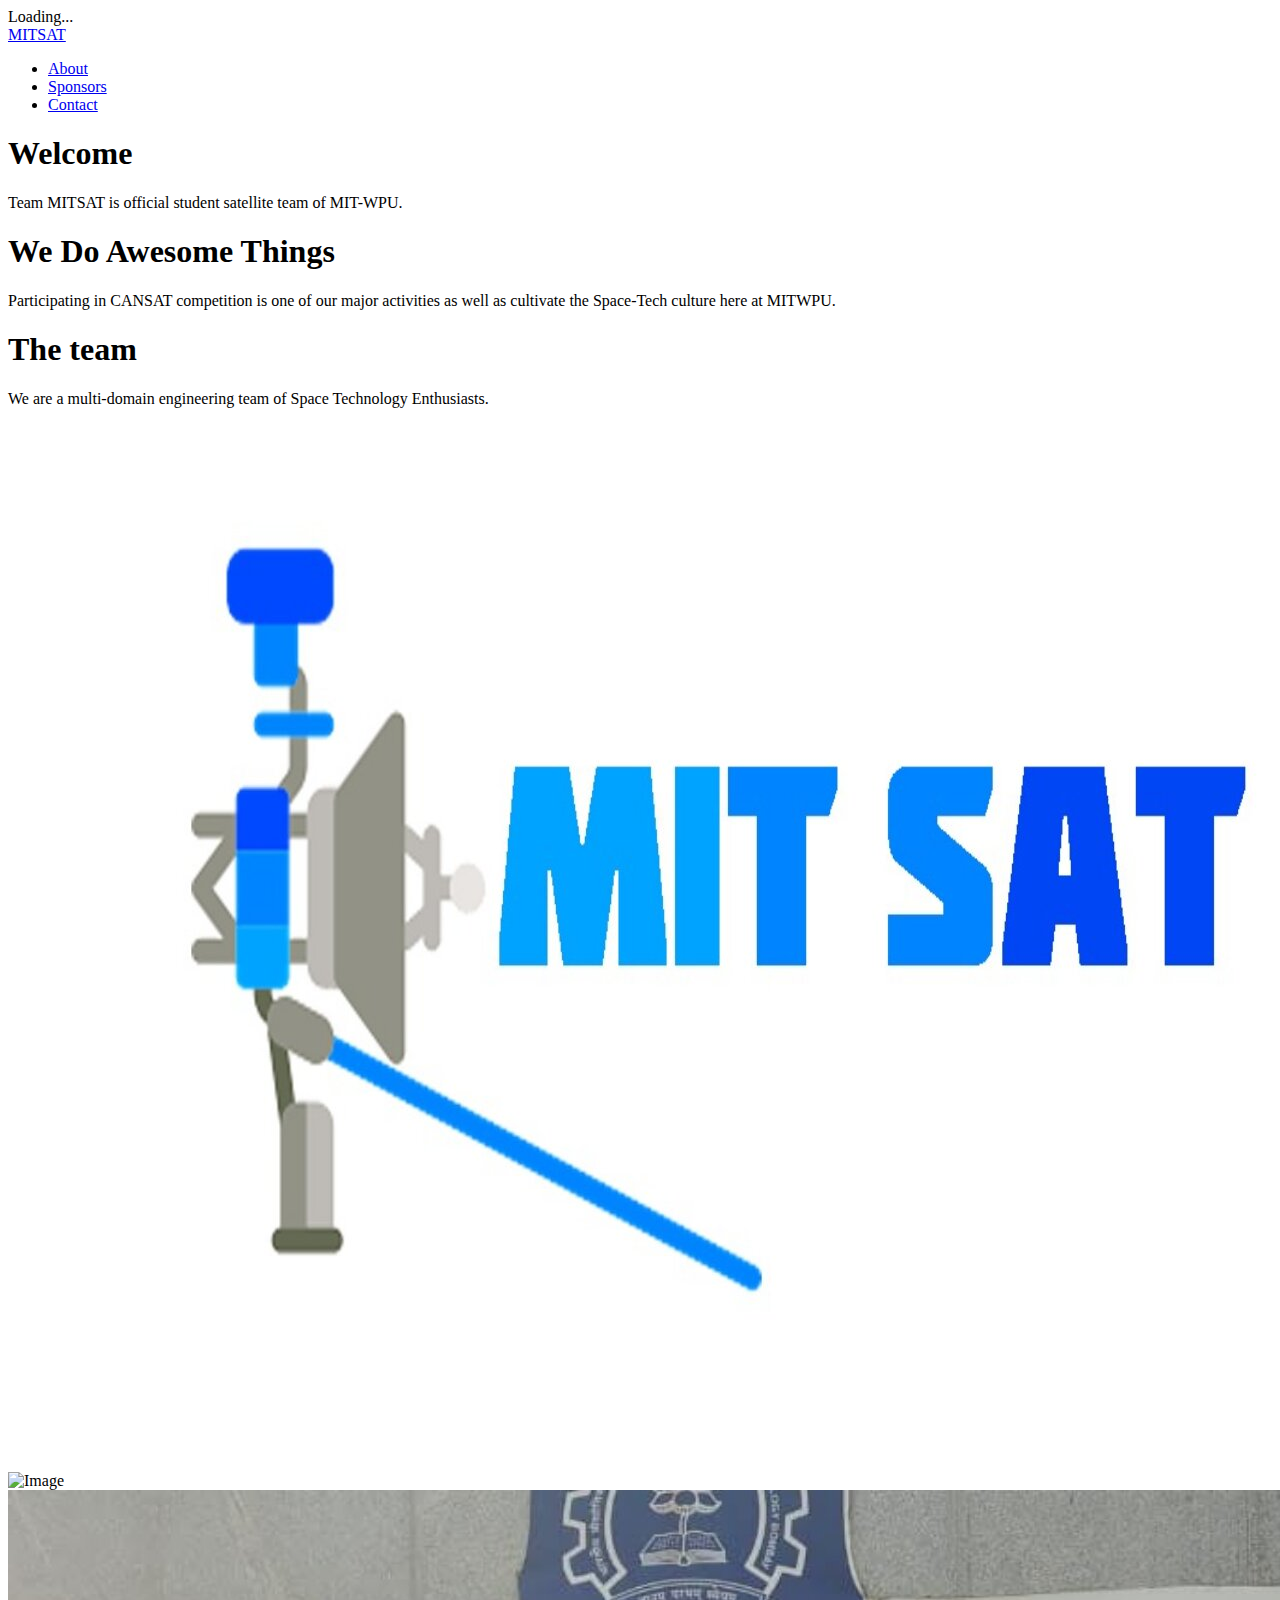
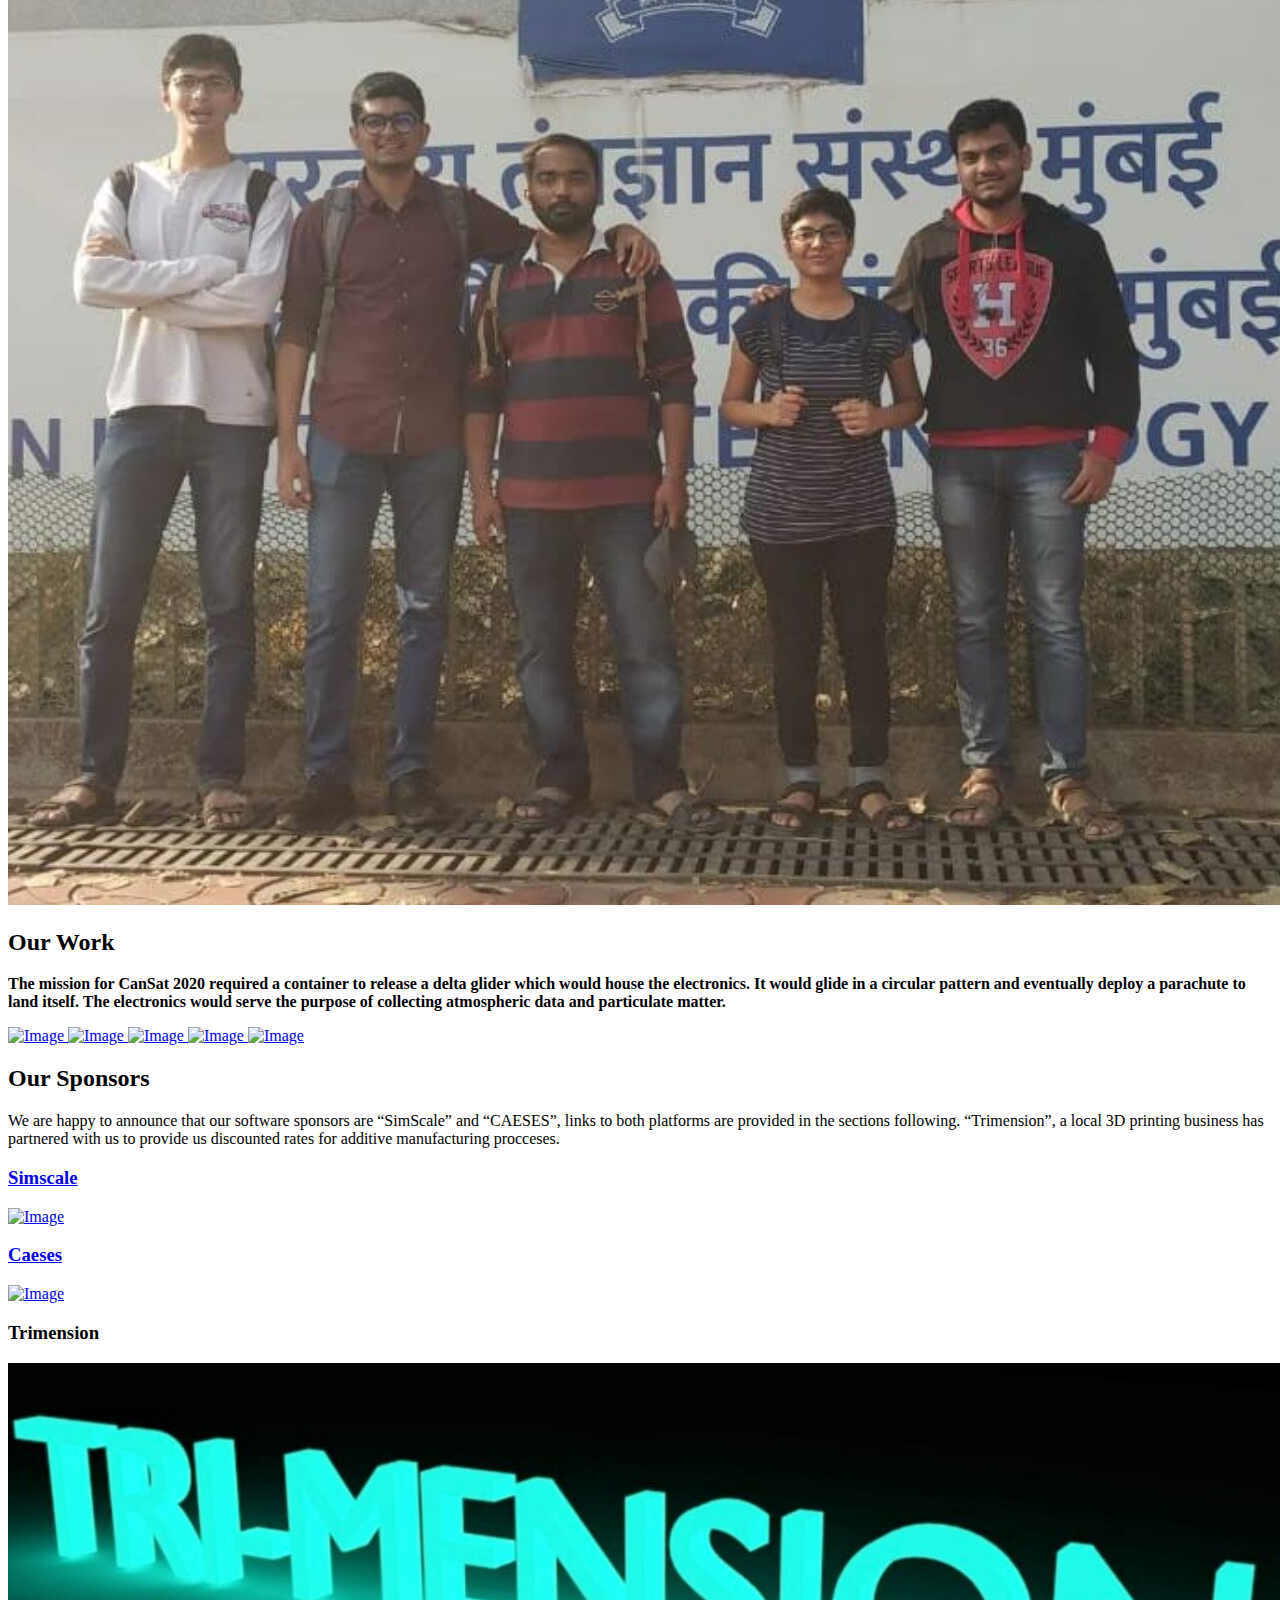
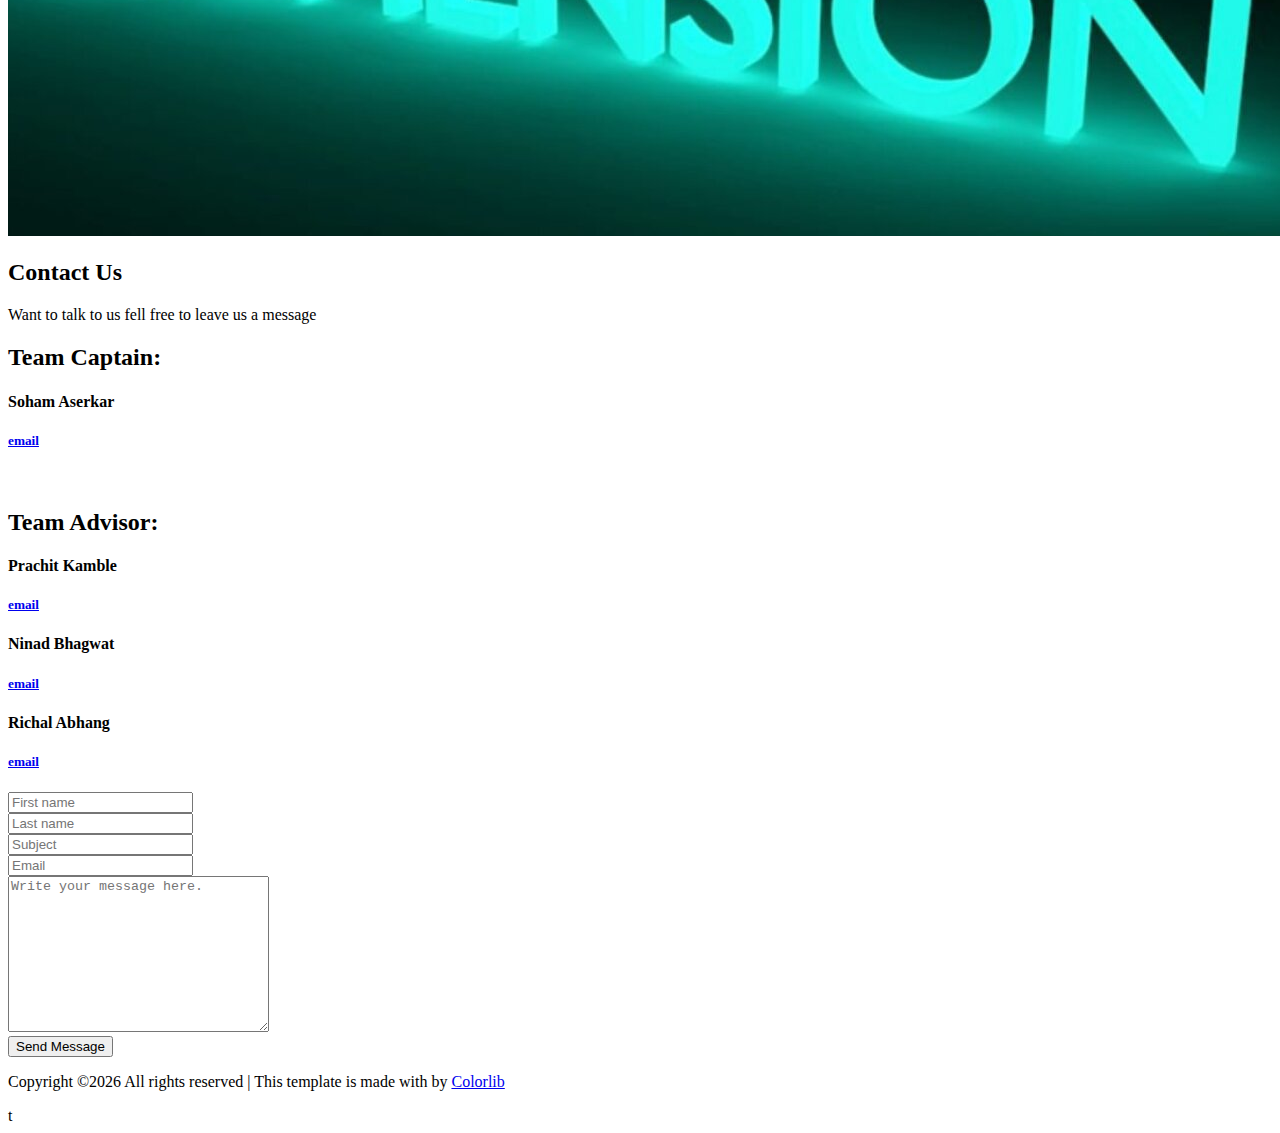
==== index.html @ 41bc2921 "added the css/text and sponsor links" ====
<!DOCTYPE html>
<html lang="en">
  <head>
    <title>MITSAT</title>
    <link rel='icon' href='images/favicon.ico' type='image/x-icon'/ >
    <meta charset="utf-8">
    <meta name="viewport" content="width=device-width, initial-scale=1, shrink-to-fit=no">
    
    <link href="https://fonts.googleapis.com/css?family=Oswald:400,700|Muli:300,400,700,900" rel="stylesheet" type="text/css">

    <link rel="stylesheet" href="fonts/icomoon/style.css" type="text/css">

    <link rel="stylesheet" href="css/bootstrap.min.css" type="text/css">
    <link rel="stylesheet" href="css/jquery-ui.css" type="text/css">
    <link rel="stylesheet" href="css/owl.carousel.min.css" type="text/css">
    <link rel="stylesheet" href="css/owl.theme.default.min.css" type="text/css">
    <link rel="stylesheet" href="css/owl.theme.default.min.css" type="text/css">

    <link rel="stylesheet" href="css/jquery.fancybox.min.css" type="text/css">

    <link rel="stylesheet" href="css/bootstrap-datepicker.css" type="text/css">

    <link rel="stylesheet" href="fonts/flaticon/font/flaticon.css" type="text/css">

    <link rel="stylesheet" href="css/aos.css" type="text/css">

    <link rel="stylesheet" href="css/style.css" type="text/css">
    
  </head>
  <body data-spy="scroll" data-target=".site-navbar-target" data-offset="300">
  

  <div id="overlayer"></div>
  <div class="loader">
    <div class="spinner-border text-primary" role="status">
      <span class="sr-only">Loading...</span>
    </div>
  </div>


  <div class="site-wrap">

    <div class="site-mobile-menu site-navbar-target">
      <div class="site-mobile-menu-header">
        <div class="site-mobile-menu-close mt-3">
          <span class="icon-close2 js-menu-toggle"></span>
        </div>
      </div>
      <div class="site-mobile-menu-body"></div>
    </div>
   
    
    <header class="site-navbar py-4 js-sticky-header site-navbar-target" role="banner">
      
      <div class="container-fluid">
        <div class="d-flex align-items-center">
          <div class="site-logo"><a href="index.html" class="text-uppercase">MITSAT</a></div>
          <div>
            <nav class="site-navigation position-relative text-right" role="navigation">
              <ul class="site-menu main-menu js-clone-nav mr-auto d-none d-xl-block">
                <li><a href="#about-section" class="nav-link">About</a></li>
                <li><a href="#sponsor-section" class="nav-link">Sponsors</a></li>
                <li><a href="#contact-section" class="nav-link">Contact</a></li>
              </ul>
            </nav>
          </div>
        </div>
      </div>
      
    </header>

    <div class="intro-section custom-owl-carousel" id="about-section">
      <div class="container">
        <div class="row align-items-center" >
        
          <div class="col-lg-5 mr-auto" data-aos="fade-up">

            <div class="owl-carousel slide-one-item-alt-text">
              
              <div class="slide-text">
                <h1>Welcome</h1>
                <p class="mb-5">Team MITSAT is official student satellite team of MIT-WPU. </p>
              </div>
              
              <div class="slide-text">
                <h1>We Do Awesome Things</h1>
                <p class="mb-5">Participating in CANSAT competition is one of our major activities as well as cultivate the Space-Tech culture here at MITWPU. </p>
              </div>
              
              <div class="slide-text">
                <h1>The team</h1>
                <p class="mb-5">We are a multi-domain engineering team of Space Technology Enthusiasts. </p>
              </div>
              
            </div>

          </div>
          <div class="col-lg-6 ml-auto"  data-aos="fade-up" data-aos-delay="400">
                        
            <div class="owl-carousel slide-one-item-alt">
              <img src="images/logo.jpg" alt="Image" class="img-fluid">
              <img src="images/img_2.jpg" alt="Image" class="img-fluid">
              <img src="images/team.jpg" alt="Image" class="img-fluid">
              
            </div>

            <div class="owl-custom-direction">
              <a href="#" class="custom-prev"><span class="icon-keyboard_arrow_left"></span></a>
              <a href="#" class="custom-next"><span class="icon-keyboard_arrow_right"></span></a>
            </div>

          </div>
        </div>
      </div>
    </div>



    <div class="site-section section-2" id="work-section" data-aos="fade">
      <div class="container">
        <div class="row">
          <div class="col-lg-6 mb-5">
            <h2 class="section-title">Our Work</h2>
            <p style="font-weight: bold">The mission for CanSat 2020 required a container to release a delta glider which would house the electronics. It would glide in a circular pattern and eventually deploy a parachute to land itself. The electronics would serve the purpose of collecting atmospheric data and particulate matter.</p>
          </div>
        </div>

      </div>
        



      <div class="owl-carousel nonloop-block-13">

          <a class="work-thumb" href="images/img_1.jpeg" data-fancybox="gallery">
            <img src="images/img_1.jpeg" alt="Image" class="img-fluid">
          </a> 
          
          <a class="work-thumb" href="images/img_2.jpeg" data-fancybox="gallery">
            <img src="images/img_2.jpeg" alt="Image" class="img-fluid">
          </a>

          <a class="work-thumb" href="images/img_3.jpeg" data-fancybox="gallery">
            <img src="images/img_3.jpeg" alt="Image" class="img-fluid">
          </a>

          <a class="work-thumb" href="images/img_4.jpeg" data-fancybox="gallery">
            <img src="images/img_4.jpeg" alt="Image" class="img-fluid">
          </a>

          <a class="work-thumb" href="images/img_5.jpeg" data-fancybox="gallery">
            <img src="images/img_5.jpeg" alt="Image" class="img-fluid">
          </a>
      </div>
    

    </div>


    <div class="site-section section-2 bg-light" id="sponsor-section" data-aos="fade">
      <div class="container">
        <div class="row">
          <div class="col-lg-6 mb-5">
            <h2 class="section-title">Our Sponsors</h2>
            <p>We are happy to announce that our software sponsors are “SimScale” and “CAESES”, links to both platforms are provided in the sections following.
“Trimension”, a local 3D printing business has partnered with us to provide us discounted rates for additive manufacturing procceses.</p>
          </div>
        </div>
        <div class="row">
        
          
          <div class="col-md-6 col-lg-4 mb-4 mb-lg-0">
          <a href="https://www.simscale.com/">
            <div class="sponsor_card bg-white rounded" >
              <div>
                <h3>Simscale</h3>
                <img src="images/sponsor_2.jpeg" alt="Image" class="img-fluid">
              </div>
            </div>
          </a>
          </div>
          
          
          <div class="col-md-6 col-lg-4 mb-4 mb-lg-0">
             <a href="https://www.caeses.com/">
            <div class="sponsor_card bg-white rounded" >
              <div>
                <h3>Caeses</h3>
                <img src="images/sponsor_1.png" alt="Image" class="img-fluid">
              </div>

            </div>
            </a>
          </div>
          
          <div class="col-md-6 col-lg-4 mb-4 mb-lg-0">
            <div class="sponsor_card bg-white rounded" >
              <div>
                <h3>Trimension</h3>
                <img src="images/sponsor_3.jpg" alt="Image" class="img-fluid">
              </div>
            </div>
          </div>
          
        </div>
      </div>
    </div>


    <div class="site-section" id="contact-section"  data-aos="fade">
      <div class="container">
        <h2 class="section-title mb-3">Contact Us</h2>
        <p class="mb-5">Want to talk to us fell free to leave us a message</p>

        <div class="row">
          
          <div class="col-md-5 order-1 order-md-1 mb-5 mb-md-0">
          
          
           <div class="col">
           
            <div><h2>Team Captain:</h2></div>
            <div class="contact bg-white rounded">
                <h4>Soham Aserkar</h4>
                <h5><a href = "mailto: soham339@gmail.com">email</a></h5>
            </div>
            
            <br>
            <div><h2>Team Advisor:</h2></div>
            <div class="contact bg-white rounded">
                <h4>Prachit Kamble</h4>
                <h5><a href = "mailto: prachitkamble97@gmail.com">email</a></h5>
            </div>
            <div class="contact bg-white rounded">
                <h4>Ninad Bhagwat</h4>
                <h5><a href = "mailto: ninadgbhagwat@gmail.com">email</a></h5>
            </div>
            <div class="contact bg-white rounded">
                <h4>Richal Abhang</h4>
                <h5><a href = "mailto: richalabhang@gmail.com">email</a></h5>
            </div>
            
            
            
            </div>
          </div>
          <div class="col-md-6 mr-auto order-2 order-md-2">
            
            
          
            <form method="post">
              <div class="form-group row">
                <div class="col-md-6 mb-4">
                  <input type="text" class="form-control" placeholder="First name">
                </div>
                <div class="col-md-6">
                  <input type="text" class="form-control" placeholder="Last name">
                </div>
              </div>

              <div class="form-group row">
                <div class="col-md-12">
                  <input type="text" class="form-control" placeholder="Subject">
                </div>
              </div>

              <div class="form-group row">
                <div class="col-md-12">
                  <input type="email" class="form-control" placeholder="Email">
                </div>
              </div>
              <div class="form-group row">
                <div class="col-md-12">
                  <textarea class="form-control" id="" cols="30" rows="10" placeholder="Write your message here."></textarea>
                </div>
              </div>

              <div class="form-group row">
                <div class="col-md-6">
                  
                  <input type="submit" class="btn btn-primary py-3 px-5 btn-block" value="Send Message">
                </div>
              </div>

            </form>
          </div>
          
        </div>
      </div>
    </div>

  
     
    <footer class="footer-section bg-light">
     
        <div class="row pt-5 mt-5 text-center">
          <div class="col-md-12">
            <div class="border-top pt-5">
              <p>
            <!-- Link back to Colorlib can't be removed. Template is licensed under CC BY 3.0. -->
            Copyright &copy;<script>document.write(new Date().getFullYear());</script> All rights reserved | This template is made with <i class="icon-heart text-danger" aria-hidden="true"></i> by <a href="https://colorlib.com" target="_blank" >Colorlib</a>
            <!-- Link back to Colorlib can't be removed. Template is licensed under CC BY 3.0. -->
            </p>
            
            </div>
          </div>
          
        </div>
      </div>
    </footer>

  
    
  </div> <!-- .site-wrap -->

  <script src="js/jquery-3.3.1.min.js"></script>
  <script src="js/jquery-ui.js"></script>
  <script src="js/popper.min.js"></script>t
  <script src="js/bootstrap.min.js"></script>
  <script src="js/owl.carousel.min.js"></script>
  <script src="js/jquery.easing.1.3.js"></script>
  <script src="js/aos.js"></script>
  <script src="js/jquery.fancybox.min.js"></script>
  <script src="js/jquery.waypoints.min.js"></script>
  <script src="js/jquery.animateNumber.min.js"></script>
  <script src="js/jquery.sticky.js"></script>
  <script src="js/main.js"></script>
    
  
  </body>
</html>
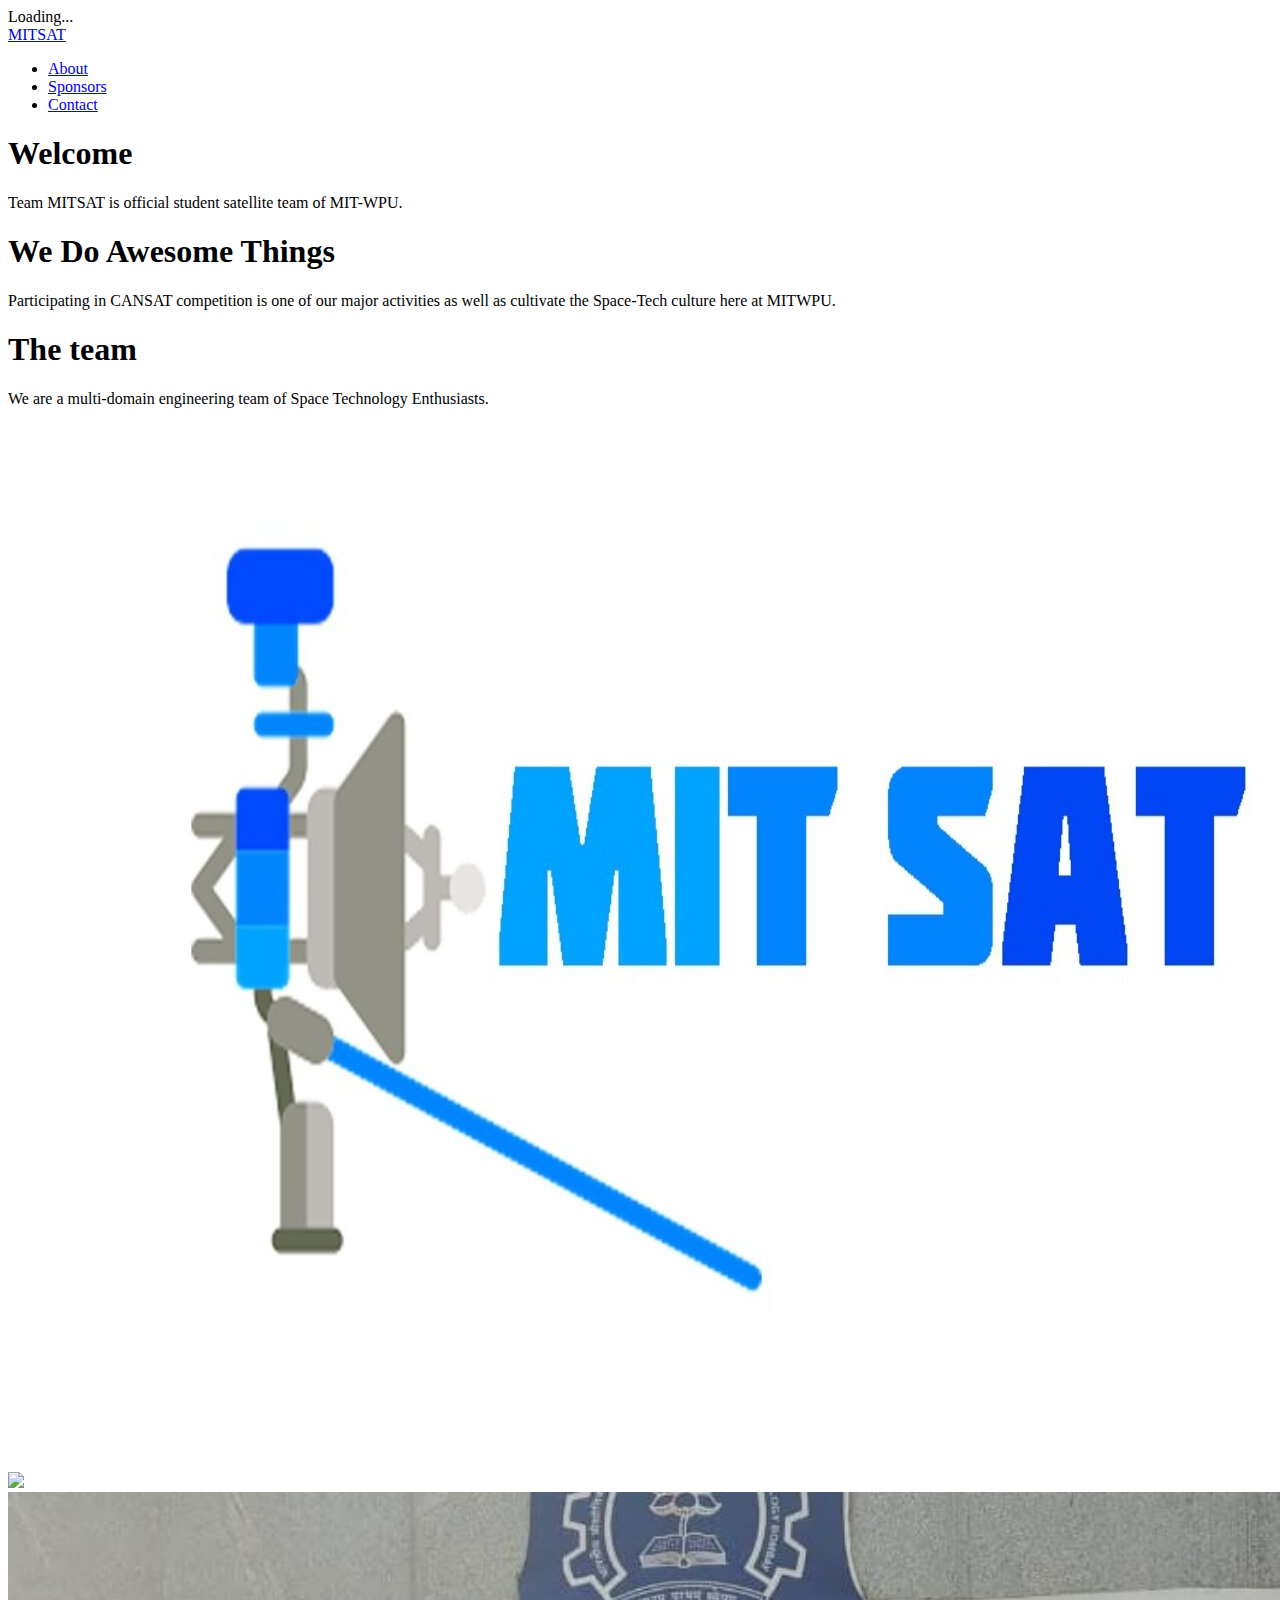
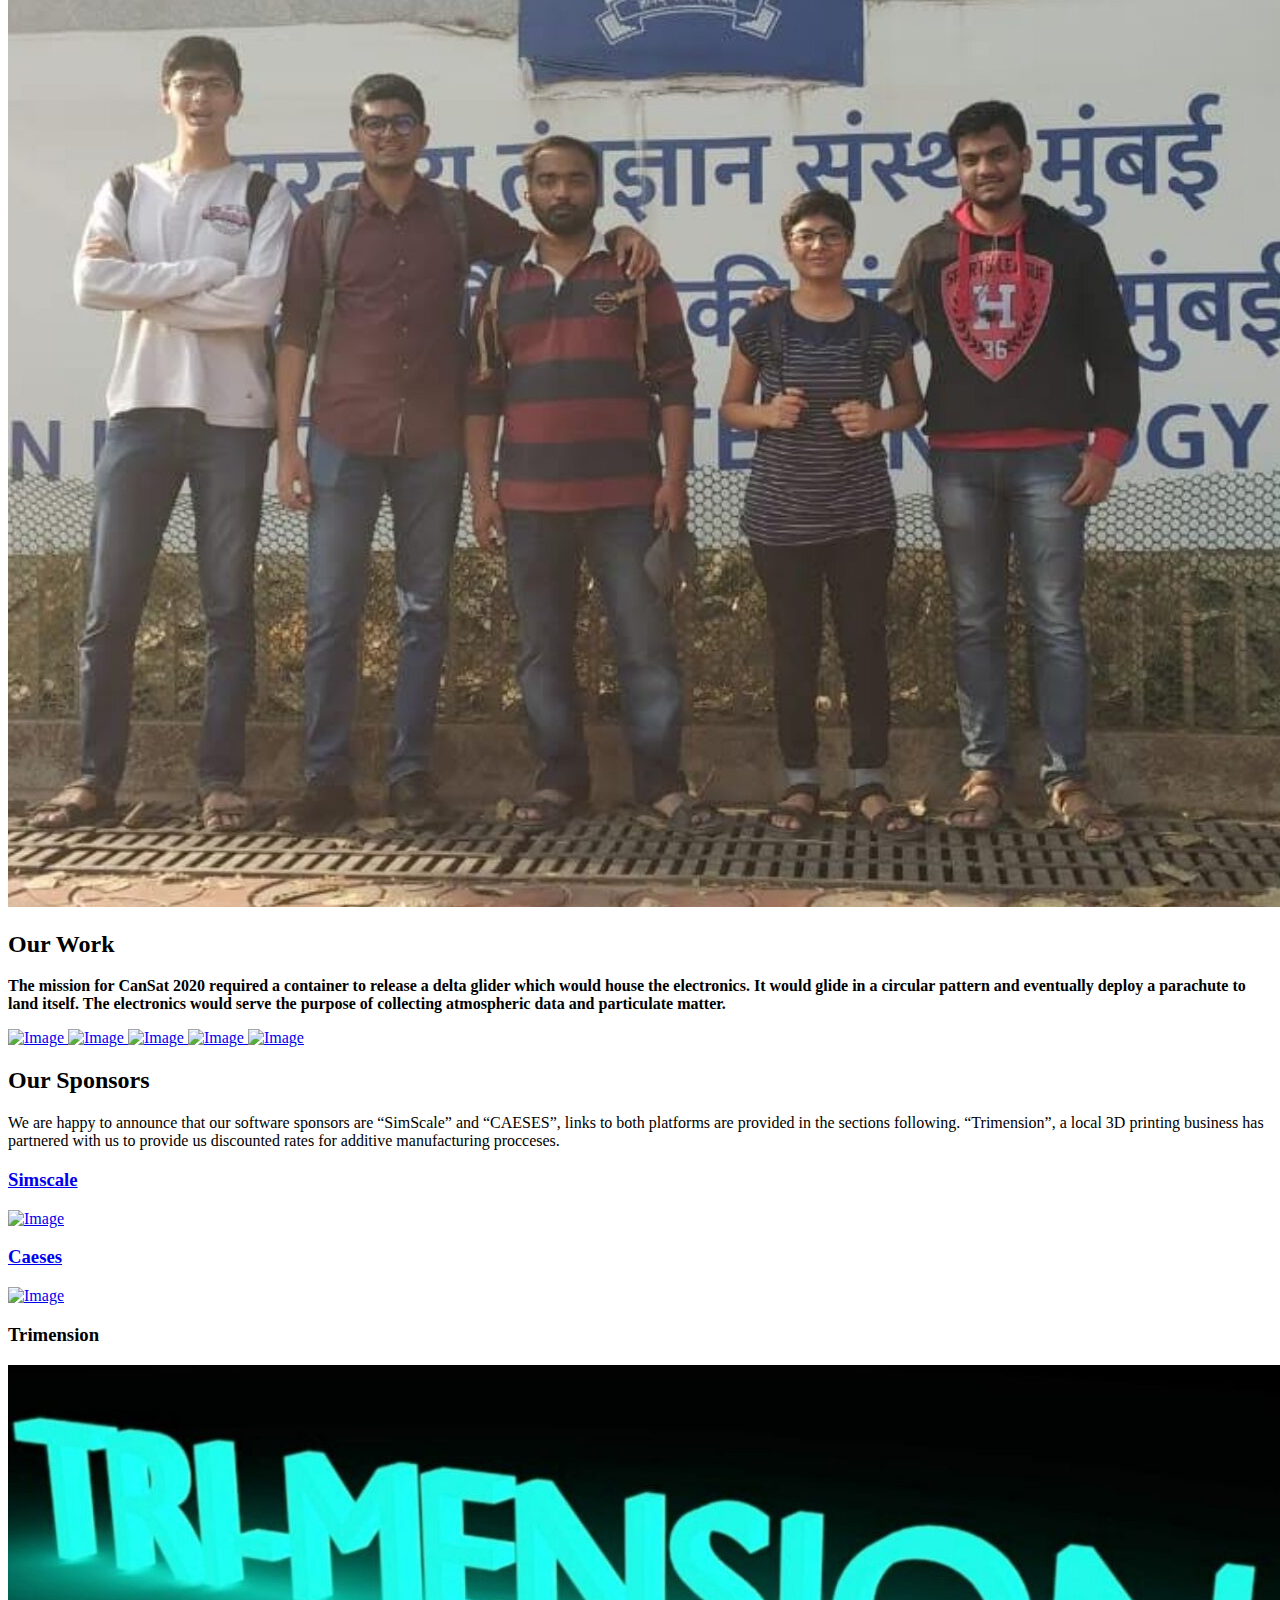
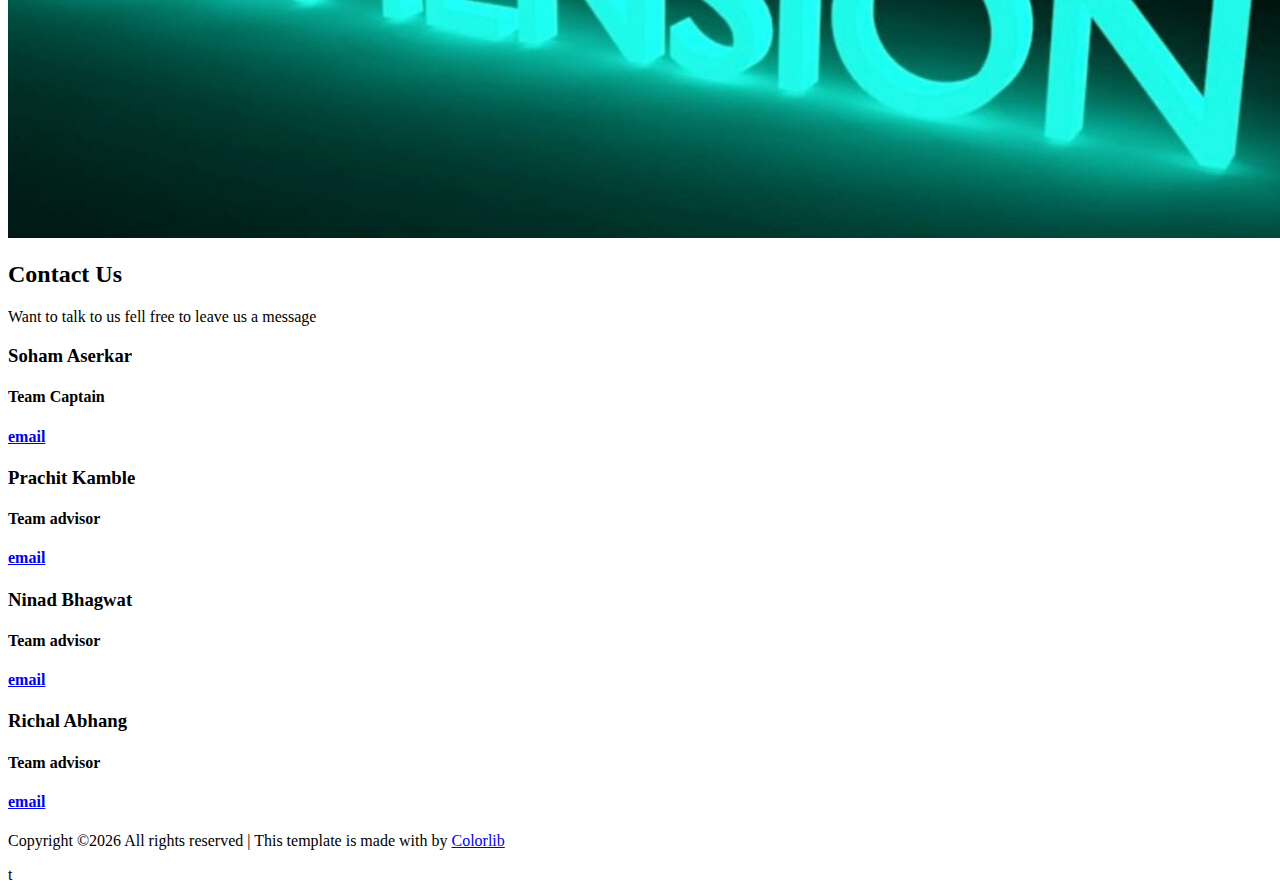
==== commit b3a4da4b: "changed the contact us form" ====
--- a/index.html
+++ b/index.html
@@ -99,7 +99,7 @@
                         
             <div class="owl-carousel slide-one-item-alt">
               <img src="images/logo.jpg" alt="Image" class="img-fluid">
-              <img src="images/img_2.jpg" alt="Image" class="img-fluid">
+              <img src="images/img_2.jpg"  class="img-fluid">
               <img src="images/team.jpg" alt="Image" class="img-fluid">
               
             </div>
@@ -212,77 +212,47 @@
         <h2 class="section-title mb-3">Contact Us</h2>
         <p class="mb-5">Want to talk to us fell free to leave us a message</p>
 
-        <div class="row">
-          
-          <div class="col-md-5 order-1 order-md-1 mb-5 mb-md-0">
-          
-          
-           <div class="col">
+       
+          
+         
+          
+          
+           <div class="row">
            
-            <div><h2>Team Captain:</h2></div>
+            <div class="col">
             <div class="contact bg-white rounded">
-                <h4>Soham Aserkar</h4>
-                <h5><a href = "mailto: soham339@gmail.com">email</a></h5>
-            </div>
-            
-            <br>
-            <div><h2>Team Advisor:</h2></div>
+                <h3>Soham Aserkar</h3>
+                <h4>Team Captain</h4>
+                <h4><a href = "mailto: soham339@gmail.com">email</a></h4>
+            </div>
+            </div>
+            
+            <div class="col">
             <div class="contact bg-white rounded">
-                <h4>Prachit Kamble</h4>
-                <h5><a href = "mailto: prachitkamble97@gmail.com">email</a></h5>
-            </div>
+                <h3>Prachit Kamble</h3>
+                <h4>Team advisor</h4>
+                <h4><a href = "mailto: prachitkamble97@gmail.com">email</a></h4>
+            </div>
+            </div>
+            
+            <div class="col">
             <div class="contact bg-white rounded">
-                <h4>Ninad Bhagwat</h4>
-                <h5><a href = "mailto: ninadgbhagwat@gmail.com">email</a></h5>
-            </div>
+                <h3>Ninad Bhagwat</h3>
+                <h4>Team advisor</h4>
+                <h4><a href = "mailto: ninadgbhagwat@gmail.com">email</a></h4>
+            </div>
+            </div>
+            
+            <div class="col">
             <div class="contact bg-white rounded">
-                <h4>Richal Abhang</h4>
-                <h5><a href = "mailto: richalabhang@gmail.com">email</a></h5>
-            </div>
-            
-            
-            
-            </div>
-          </div>
-          <div class="col-md-6 mr-auto order-2 order-md-2">
-            
-            
-          
-            <form method="post">
-              <div class="form-group row">
-                <div class="col-md-6 mb-4">
-                  <input type="text" class="form-control" placeholder="First name">
-                </div>
-                <div class="col-md-6">
-                  <input type="text" class="form-control" placeholder="Last name">
-                </div>
-              </div>
-
-              <div class="form-group row">
-                <div class="col-md-12">
-                  <input type="text" class="form-control" placeholder="Subject">
-                </div>
-              </div>
-
-              <div class="form-group row">
-                <div class="col-md-12">
-                  <input type="email" class="form-control" placeholder="Email">
-                </div>
-              </div>
-              <div class="form-group row">
-                <div class="col-md-12">
-                  <textarea class="form-control" id="" cols="30" rows="10" placeholder="Write your message here."></textarea>
-                </div>
-              </div>
-
-              <div class="form-group row">
-                <div class="col-md-6">
-                  
-                  <input type="submit" class="btn btn-primary py-3 px-5 btn-block" value="Send Message">
-                </div>
-              </div>
-
-            </form>
+                <h3>Richal Abhang</h3>
+                <h4>Team advisor</h4>
+                <h4><a href = "mailto: richalabhang@gmail.com">email</a></h4>
+            </div>
+            </div>
+            
+            
+            </div>
           </div>
           
         </div>
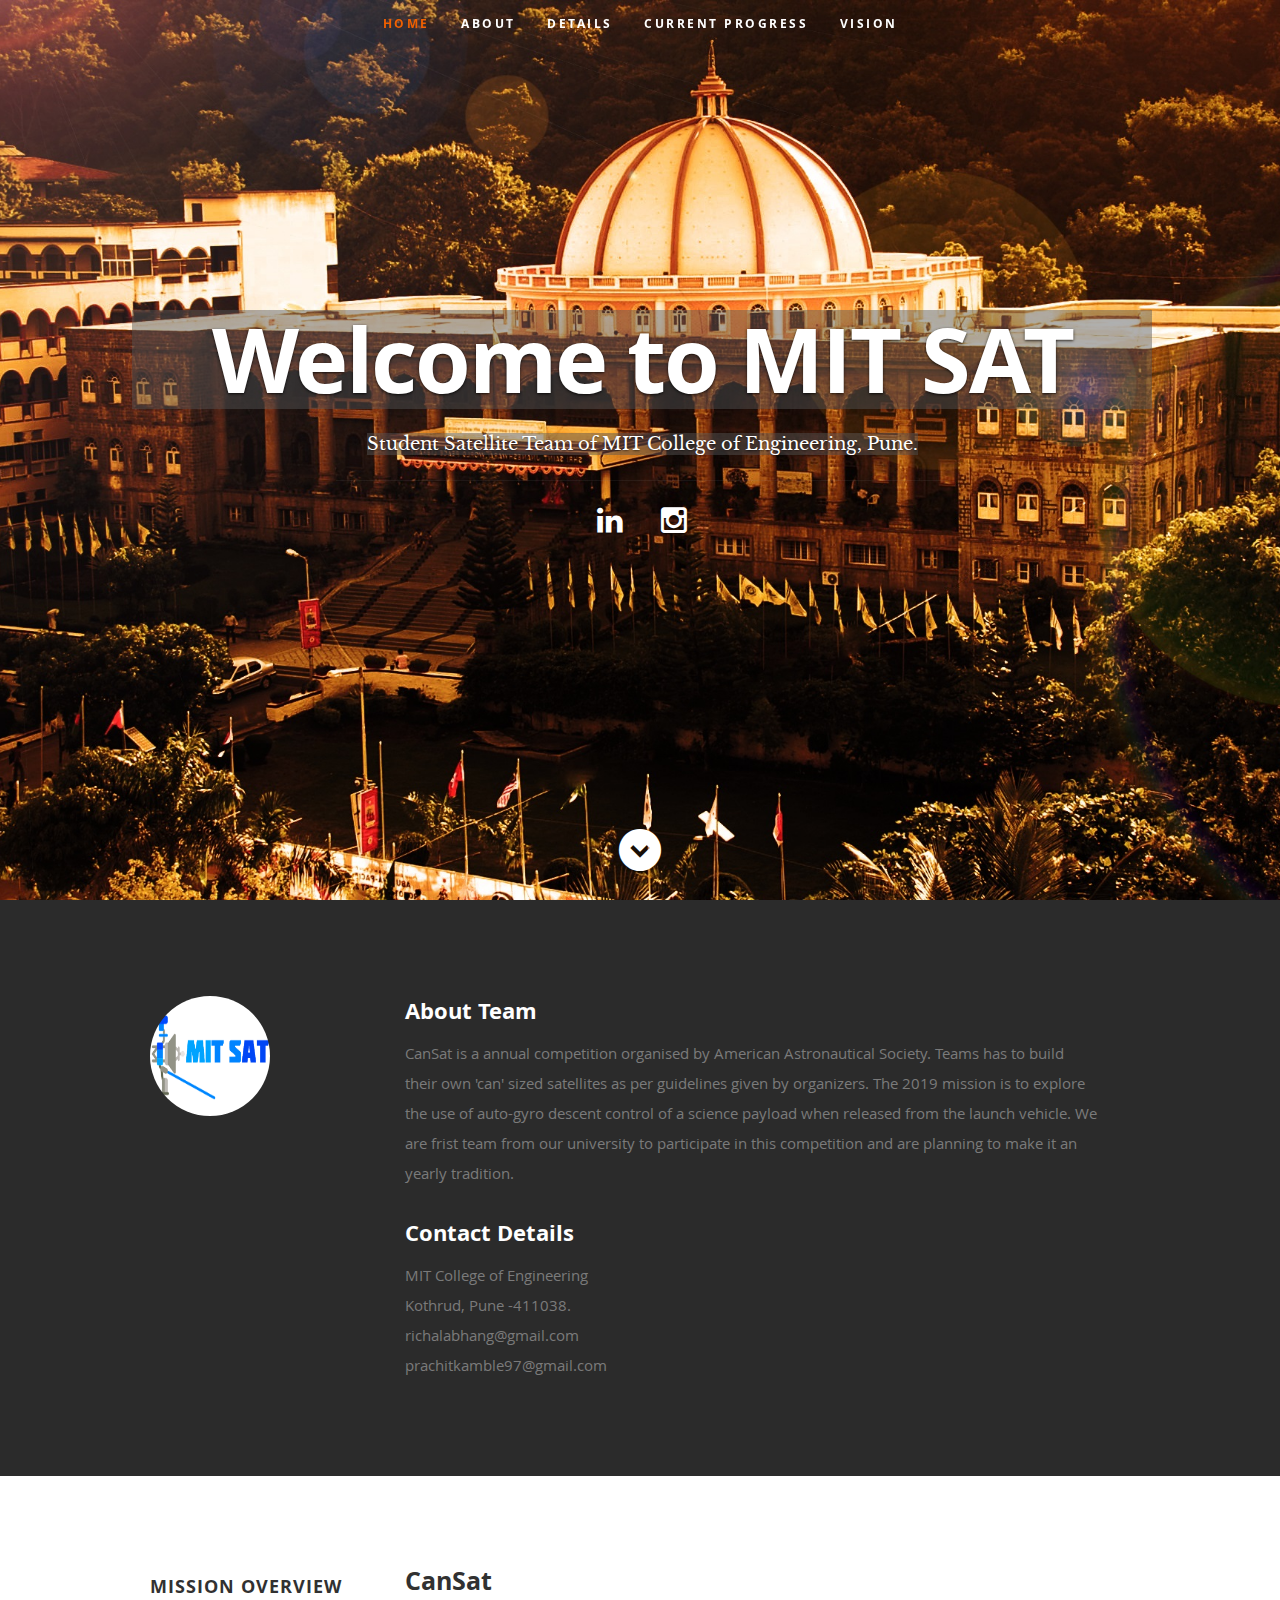
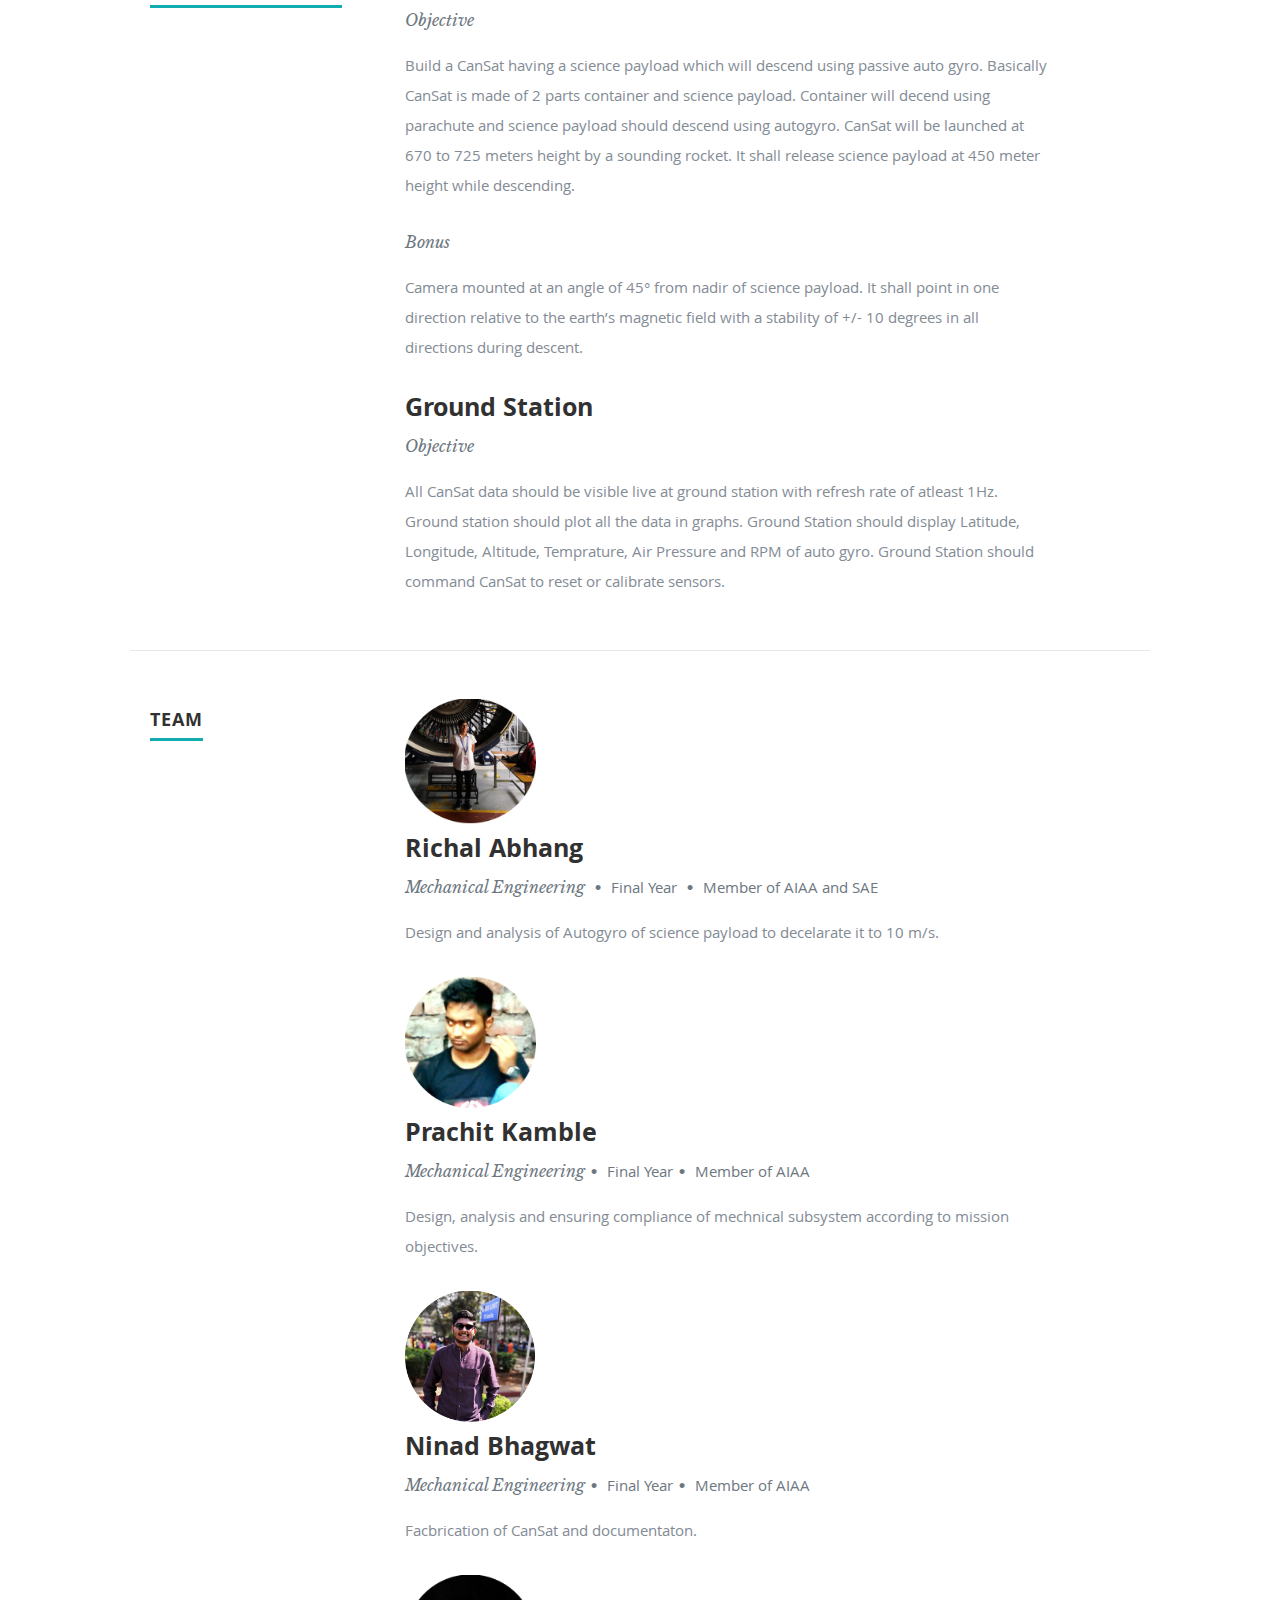
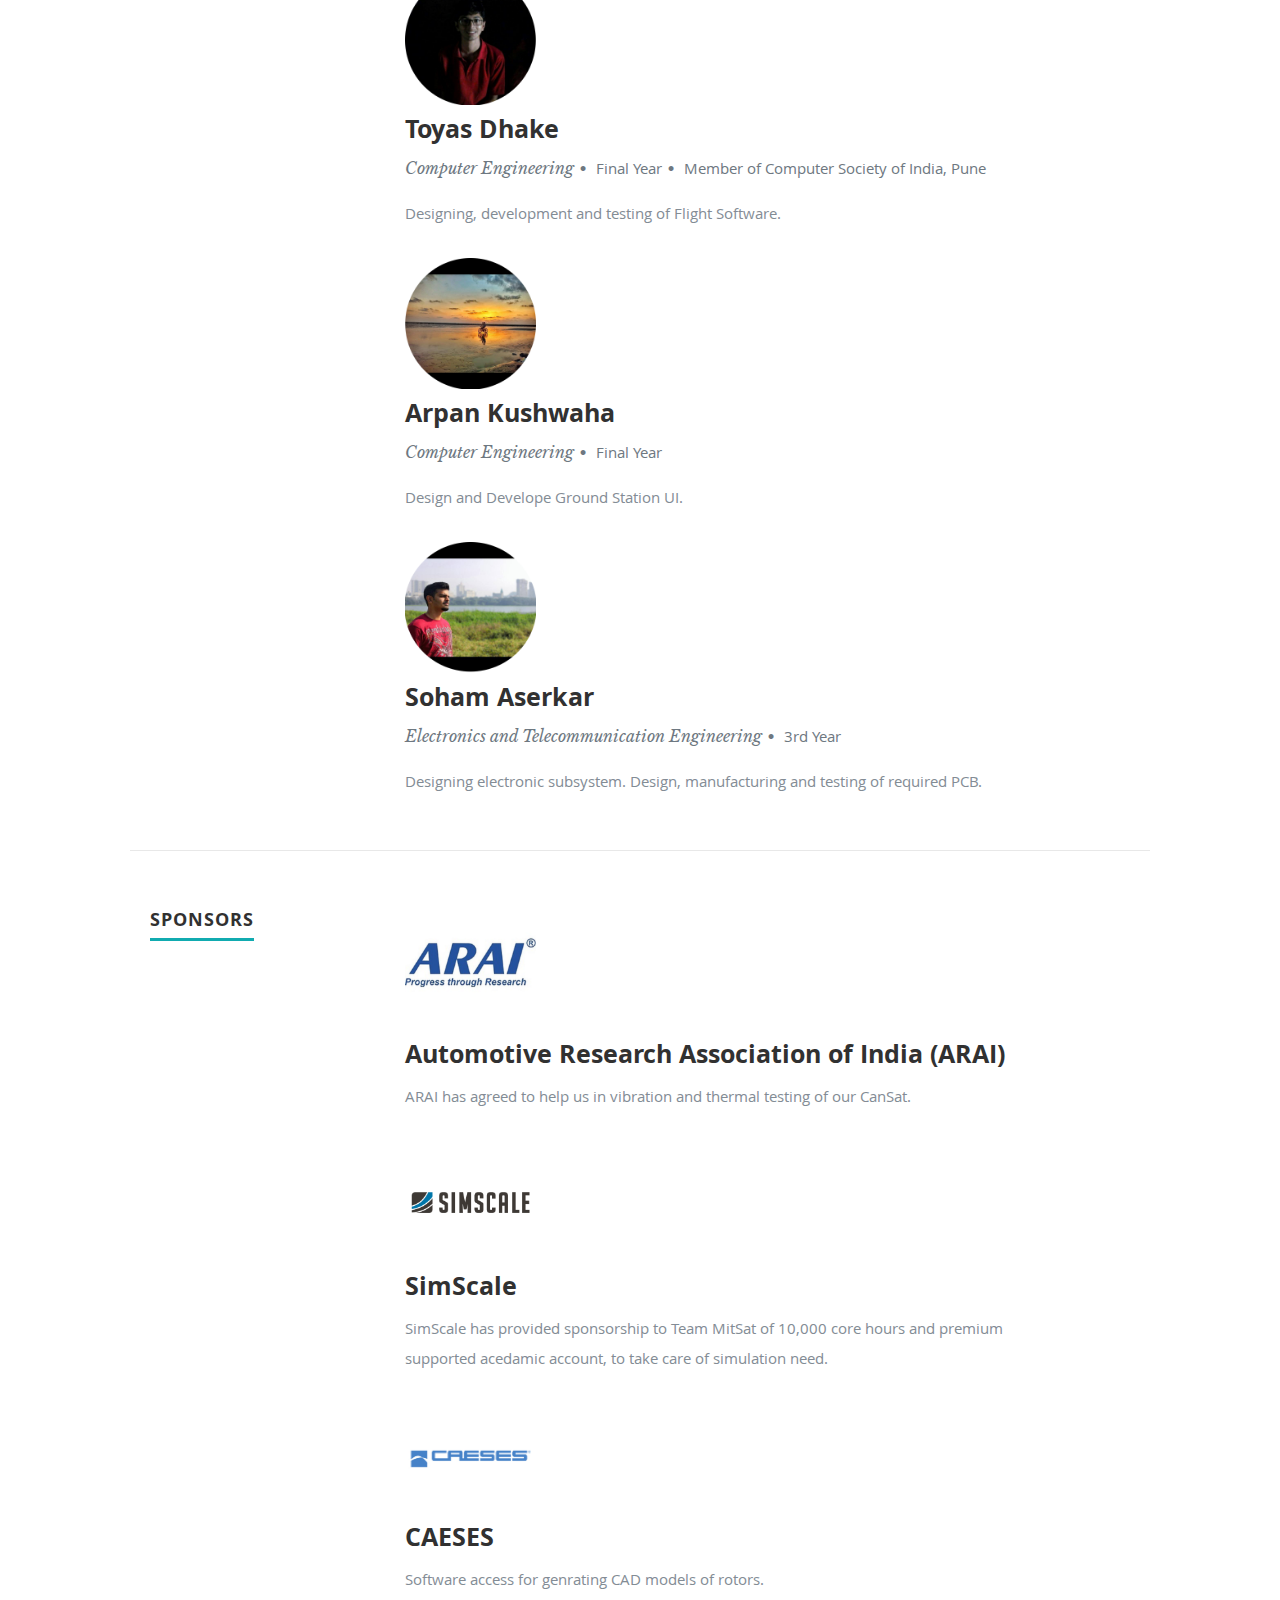
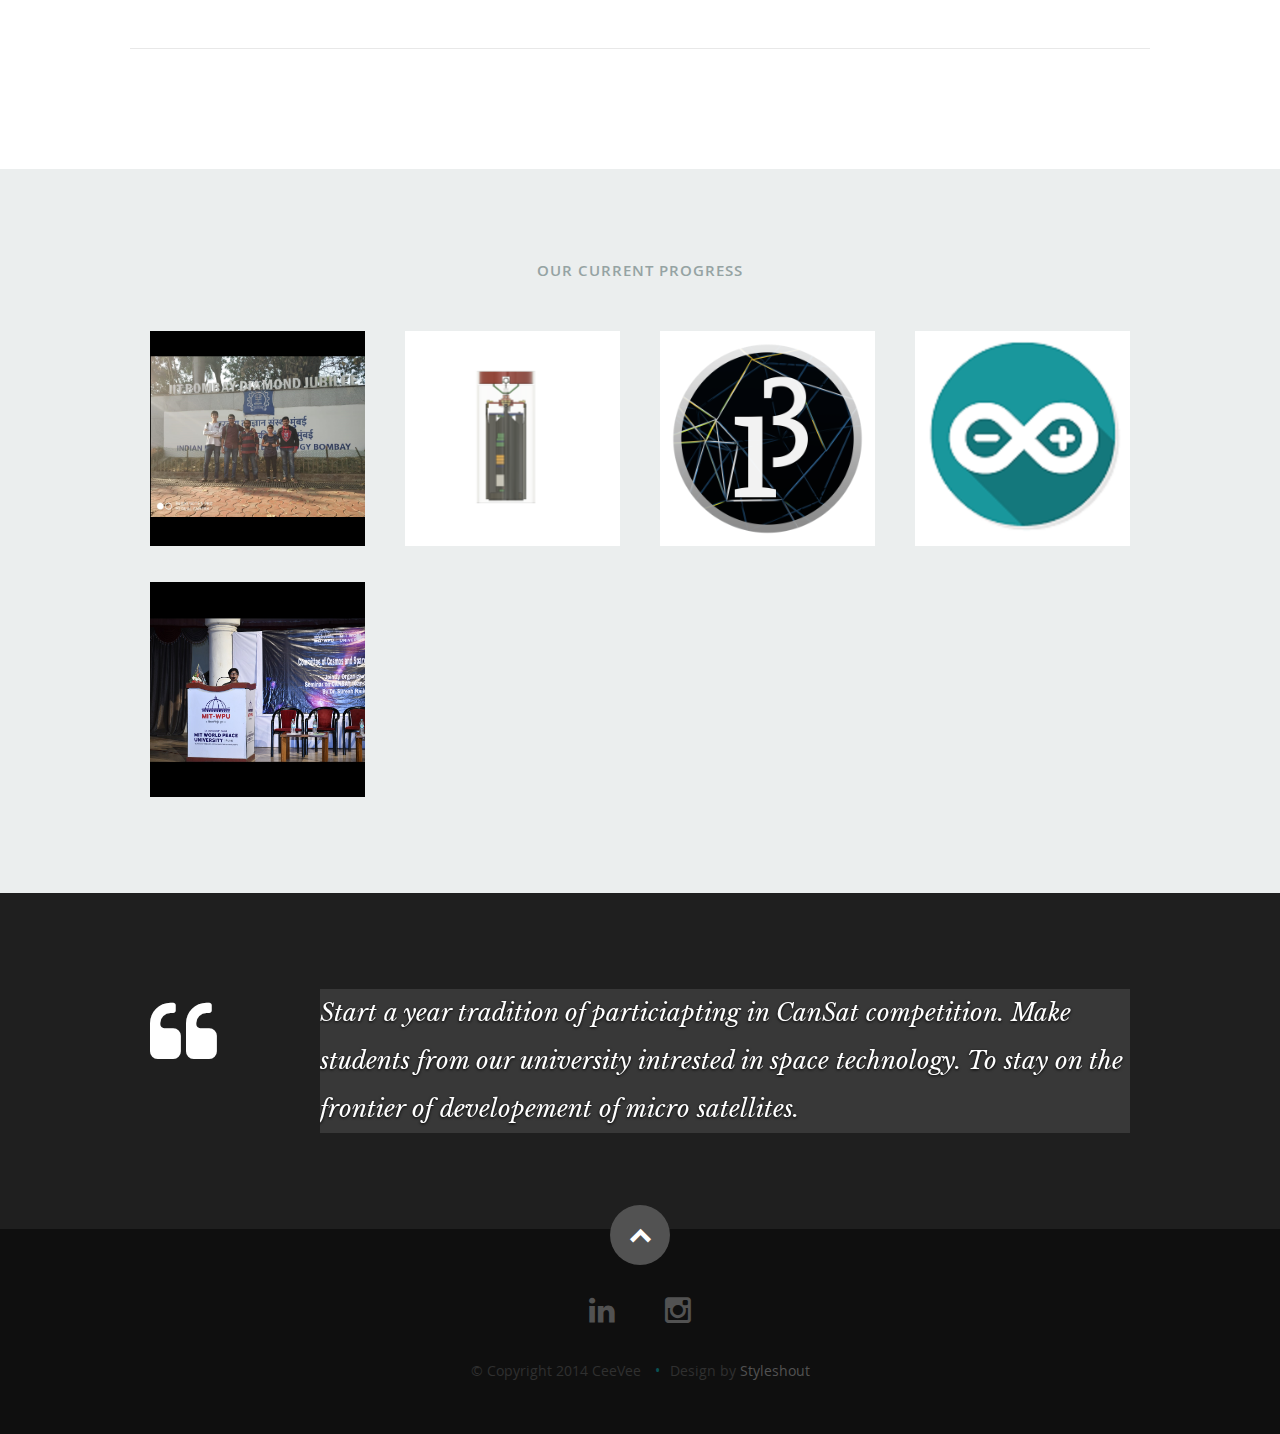
==== commit 4cbccba8: "Last year's website" ====
--- a/index.html
+++ b/index.html
@@ -1,301 +1,764 @@
 <!DOCTYPE html>
-<html lang="en">
-  <head>
-    <title>MITSAT</title>
-    <link rel='icon' href='images/favicon.ico' type='image/x-icon'/ >
-    <meta charset="utf-8">
-    <meta name="viewport" content="width=device-width, initial-scale=1, shrink-to-fit=no">
-    
-    <link href="https://fonts.googleapis.com/css?family=Oswald:400,700|Muli:300,400,700,900" rel="stylesheet" type="text/css">
-
-    <link rel="stylesheet" href="fonts/icomoon/style.css" type="text/css">
-
-    <link rel="stylesheet" href="css/bootstrap.min.css" type="text/css">
-    <link rel="stylesheet" href="css/jquery-ui.css" type="text/css">
-    <link rel="stylesheet" href="css/owl.carousel.min.css" type="text/css">
-    <link rel="stylesheet" href="css/owl.theme.default.min.css" type="text/css">
-    <link rel="stylesheet" href="css/owl.theme.default.min.css" type="text/css">
-
-    <link rel="stylesheet" href="css/jquery.fancybox.min.css" type="text/css">
-
-    <link rel="stylesheet" href="css/bootstrap-datepicker.css" type="text/css">
-
-    <link rel="stylesheet" href="fonts/flaticon/font/flaticon.css" type="text/css">
-
-    <link rel="stylesheet" href="css/aos.css" type="text/css">
-
-    <link rel="stylesheet" href="css/style.css" type="text/css">
-    
-  </head>
-  <body data-spy="scroll" data-target=".site-navbar-target" data-offset="300">
-  
-
-  <div id="overlayer"></div>
-  <div class="loader">
-    <div class="spinner-border text-primary" role="status">
-      <span class="sr-only">Loading...</span>
-    </div>
-  </div>
-
-
-  <div class="site-wrap">
-
-    <div class="site-mobile-menu site-navbar-target">
-      <div class="site-mobile-menu-header">
-        <div class="site-mobile-menu-close mt-3">
-          <span class="icon-close2 js-menu-toggle"></span>
-        </div>
+<!--[if lt IE 8 ]><html class="no-js ie ie7" lang="en"> <![endif]-->
+<!--[if IE 8 ]><html class="no-js ie ie8" lang="en"> <![endif]-->
+<!--[if (gte IE 8)|!(IE)]><!--><html class="no-js" lang="en"> <!--<![endif]-->
+<head>
+
+   <!--- Basic Page Needs
+   ================================================== -->
+   <meta charset="utf-8">
+	<title>Team MIT SAT</title>
+	<meta name="description" content="">
+	<meta name="author" content="">
+
+   <!-- Mobile Specific Metas
+   ================================================== -->
+	<meta name="viewport" content="width=device-width, initial-scale=1, maximum-scale=1">
+
+	<!-- CSS
+    ================================================== -->
+   <link rel="stylesheet" href="css/default.css">
+	<link rel="stylesheet" href="css/layout.css">
+   <link rel="stylesheet" href="css/media-queries.css">
+   <link rel="stylesheet" href="css/magnific-popup.css">
+
+   <!-- Script
+   ================================================== -->
+	<script src="js/modernizr.js"></script>
+
+   <!-- Favicons
+	================================================== -->
+	<link rel="shortcut icon" href="favicon.png" >
+
+</head>
+
+<body>
+<style>
+.parallax { 
+  /* The image used */
+  background-image: url("img_parallax.jpg");
+
+  /* Set a specific height */
+  height: 500px; 
+
+  /* Create the parallax scrolling effect */
+  background-attachment: fixed;
+  background-position: center;
+  background-repeat: no-repeat;
+  background-size: cover;
+}
+</style>
+   <!-- Header
+   ================================================== -->
+   <header id="home">
+
+      <nav id="nav-wrap">
+
+         <a class="mobile-btn" href="#nav-wrap" title="Show navigation">Show navigation</a>
+	      <a class="mobile-btn" href="#" title="Hide navigation">Hide navigation</a>
+
+         <ul id="nav" class="nav">
+            <li class="current"><a class="smoothscroll" href="#home">Home</a></li>
+            <li><a class="smoothscroll" href="#about">About</a></li>
+	         <li><a class="smoothscroll" href="#resume">Details</a></li>
+            <li><a class="smoothscroll" href="#portfolio">Current Progress</a></li>
+            <li><a class="smoothscroll" href="#testimonials">Vision</a></li>
+         </ul> <!-- end #nav -->
+
+      </nav> <!-- end #nav-wrap -->
+		
+      <div class="row banner">
+         <div class="banner-text">
+            <h1 class="responsive-headline" style="background-color: #55555577">Welcome to MIT SAT</h1>
+			<h3><span style="background-color: #55555577">Student Satellite Team of MIT College of Engineering, Pune.</span>
+			</h3>
+            <!--<h3>I'm a Manila based <span>graphic designer</span>, <span>illustrator</span> and <span>webdesigner</span> creating awesome and
+            effective visual identities for companies of all sizes around the globe. Let's <a class="smoothscroll" href="#about">start scrolling</a>
+            and learn more <a class="smoothscroll" href="#about">about me</a>.</h3>-->
+            <hr />
+            <ul class="social">
+             <!--  <li><a href="#"><i class="fa fa-facebook"></i></a></li>
+               <li><a href="#"><i class="fa fa-twitter"></i></a></li>
+               <li><a href="#"><i class="fa fa-google-plus"></i></a></li>
+               <li><a href="#"><i class="fa fa-linkedin"></i></a></li>
+               <li><a href="#"><i class="fa fa-instagram"></i></a></li>
+               <li><a href="#"><i class="fa fa-dribbble"></i></a></li>
+               <li><a href="#"><i class="fa fa-skype"></i></a></li>-->
+			   <li><a href="https://www.linkedin.com/company/mitsat/" target = "_blank" ><i class="fa fa-linkedin"></i></a></li>
+			   <li><a href="https://www.instagram.com/mit_sat_cansat/" target = "_blank"><i class="fa fa-instagram"></i></a></li>
+            </ul>
+         </div>
       </div>
-      <div class="site-mobile-menu-body"></div>
-    </div>
-   
-    
-    <header class="site-navbar py-4 js-sticky-header site-navbar-target" role="banner">
-      
-      <div class="container-fluid">
-        <div class="d-flex align-items-center">
-          <div class="site-logo"><a href="index.html" class="text-uppercase">MITSAT</a></div>
-          <div>
-            <nav class="site-navigation position-relative text-right" role="navigation">
-              <ul class="site-menu main-menu js-clone-nav mr-auto d-none d-xl-block">
-                <li><a href="#about-section" class="nav-link">About</a></li>
-                <li><a href="#sponsor-section" class="nav-link">Sponsors</a></li>
-                <li><a href="#contact-section" class="nav-link">Contact</a></li>
-              </ul>
-            </nav>
-          </div>
-        </div>
+
+      <p class="scrolldown">
+         <a class="smoothscroll" href="#about"><i class="icon-down-circle"></i></a>
+      </p>
+
+   </header> <!-- Header End -->
+
+
+   <!-- About Section
+   ================================================== -->
+   <section id="about">
+		
+      <div class="row">
+
+         <div class="three columns">
+
+            <img class="profile-pic"  src="favicon.png" alt="" />
+
+         </div>
+
+         <div class="nine columns main-col">
+
+            <h2>About Team</h2>
+
+            <p>CanSat is a annual competition organised by American Astronautical Society. Teams has to build their own  'can' sized satellites as per guidelines given by organizers. The 2019 mission is to explore the use of auto-gyro descent control of a science payload when released from the launch vehicle. We are frist team from our university to participate in this competition and are planning to make it an yearly tradition.
+            </p>
+
+            <div class="row">
+
+               <div class="columns contact-details">
+
+                  <h2>Contact Details</h2>
+                  <p class="address">
+						   
+						   <span>MIT College of Engineering <br>
+						         Kothrud, Pune -411038.
+                     </span><br>
+						   
+                     <span>richalabhang@gmail.com</span><br>
+					 <span>prachitkamble97@gmail.com</span>
+					   </p>
+
+               </div>
+
+              
+
+            </div> <!-- end row -->
+
+         </div> <!-- end .main-col -->
+
       </div>
-      
-    </header>
-
-    <div class="intro-section custom-owl-carousel" id="about-section">
-      <div class="container">
-        <div class="row align-items-center" >
+
+   </section> <!-- About Section End-->
+
+
+   <!-- Resume Section
+   ================================================== -->
+   <section id="resume">
+
+      <!-- Education
+      ----------------------------------------------- -->
+      <div class="row education">
+
+         <div class="three columns header-col">
+            <h1><span>Mission Overview</span></h1>
+         </div>
+
+         <div class="nine columns main-col">
+
+            <div class="row item">
+
+               <div class="twelve columns">
+
+                  <h3>CanSat</h3>
+                <p class="info">Objective  <!--<em class="date">April 2007</em>--></p>
+				
+                  <p>
+					 Build a CanSat having a science payload which will descend using passive auto gyro. Basically CanSat is made of 2 parts container and science payload. Container will decend using parachute and science payload should descend using autogyro. CanSat will be launched at 670 to 725 meters height by a sounding rocket. It shall release science payload at 450 meter height while descending. 
+                  </p>
+				  
+				  <p class="info">Bonus  <!--<em class="date">April 2007</em>--></p>
+				  <p> Camera mounted at an angle of 45° from nadir of science payload. It shall point in one direction relative to the earth’s magnetic field with a stability of +/- 10 degrees in all directions during descent. </p>
+				  
+
+               </div>
+
+            </div> <!-- item end -->
+
+            <div class="row item">
+
+               <div class="twelve columns">
+
+                  <h3>Ground Station</h3>
+                <!--  <p class="info">B.A. Degree in Graphic Design <span>&bull;</span> <em class="date">March 2003</em></p> -->
+				<p class="info">Objective  <!--<em class="date">April 2007</em>--></p>
+                  <p>
+					All CanSat data should be visible live at ground station with refresh rate of atleast 1Hz. Ground station should plot all the data in graphs. Ground Station should display Latitude, Longitude, Altitude, Temprature, Air Pressure and RPM of auto gyro. Ground Station should command CanSat to reset or calibrate sensors.
+                  </p>
+
+               </div>
+
+            </div> <!-- item end -->
+
+         </div> <!-- main-col end -->
+
+      </div> <!-- End Education -->
+
+
+      <!-- Work
+      ----------------------------------------------- -->
+      <div class="row work">
+
+         <div class="three columns header-col">
+            <h1><span>Team</span></h1>
+         </div>
+
+         <div class="nine columns main-col">
+
+            <div class="row item">
+
+		<div class="three columns">
+
+            <img class="profile-pic"  src="richal.png" alt="" />
+
+         </div>
+               <div class="twelve columns">
+
+                  <h3>Richal Abhang</h3>
+                  <p class="info">Mechanical Engineering <span>&bull;</span> <em class="date">Final Year </em><span>&bull;</span>	<em class="date">Member of AIAA and SAE</em></p>
+
+                  <p>
+					Design and analysis of Autogyro of science payload to decelarate it to 10 m/s.
+                  </p>
+
+               </div>
+
+            </div> <!-- item end -->
+
+            <div class="row item">
+
+				<div class="three columns">
+
+            <img class="profile-pic"  src="prachit.png" alt="" />
+
+         </div>
+               <div class="twelve columns">
+
+                  <h3>Prachit Kamble</h3>
+                  <p class="info">Mechanical Engineering<span>&bull;</span> <em class="date">Final Year</em><span>&bull;</span>	<em class="date">Member of AIAA</em></p>
+
+                  <p>
+					Design, analysis and ensuring compliance of mechnical subsystem according to mission objectives.
+                  </p>
+
+               </div>
+
+            </div> <!-- item end -->
+			
+			
+			 <div class="row item">
+
+				<div class="three columns">
+
+            <img class="profile-pic"  src="ninad.png" alt="" />
+
+         </div>
+               <div class="twelve columns">
+
+                  <h3>Ninad Bhagwat</h3>
+                  <p class="info">Mechanical Engineering<span>&bull;</span> <em class="date">Final Year</em><span>&bull;</span>	<em class="date">Member of AIAA</em></p>
+
+                  <p>
+						Facbrication of CanSat and documentaton.
+                  </p>
+
+               </div>
+
+            </div> <!-- item end -->
+			
+			
+			 <div class="row item">
+
+				<div class="three columns">
+
+            <img class="profile-pic"  src="toyas.png" alt="" />
+
+         </div>
+               <div class="twelve columns">
+
+                  <h3>Toyas Dhake</h3>
+                  <p class="info">Computer Engineering<span>&bull;</span> <em class="date">Final Year</em><span>&bull;</span>	<em class="date">Member of Computer Society of India, Pune</em></p>
+
+                  <p>
+					Designing, development and testing of Flight Software.
+                  </p>
+
+               </div>
+
+            </div> <!-- item end -->
+			
+
+			 <div class="row item">
+
+				<div class="three columns">
+
+            <img class="profile-pic"  src="arpan.png" alt="" />
+
+         </div>
+               <div class="twelve columns">
+
+                  <h3>Arpan Kushwaha</h3>
+                  <p class="info">Computer Engineering<span>&bull;</span> <em class="date">Final Year</em></p>
+
+                  <p>
+						Design and Develope Ground Station UI.
+                  </p>
+
+               </div>
+
+            </div> <!-- item end -->
+			
+			 <div class="row item">
+
+				<div class="three columns">
+
+            <img class="profile-pic"  src="soham.png" alt="" />
+
+         </div>
+               <div class="twelve columns">
+
+                  <h3>Soham Aserkar</h3>
+                  <p class="info">Electronics and Telecommunication Engineering<span>&bull;</span> <em class="date">3rd Year</em></p>
+
+                  <p>
+						Designing electronic subsystem. Design, manufacturing and testing of required PCB.
+                  </p>
+
+               </div>
+
+            </div> <!-- item end -->
+			
+         </div> <!-- main-col end -->
+
+      </div> <!-- End Work -->
+
+
+      <!-- Skills
+      ----------------------------------------------- -->
+      <div class="row work">
+
+         <div class="three columns header-col">
+            <h1><span>Sponsors</span></h1>
+         </div>
+
+         <div class="nine columns main-col">
+
+            <div class="row item">
+
+<div class="three columns">
+
+            <img class="profile-pic"  src="0.png" alt="" />
+
+         </div>
+               <div class="twelve columns">
+
+                  <h3>Automotive Research Association of India (ARAI)</h3>
+                 
+
+                  <p>
+					ARAI has agreed to help us in vibration and thermal testing of our CanSat.
+                  </p>
+
+               </div>
+
+            </div> <!-- item end -->
+				
+			<div class="row item">
+
+<div class="three columns">
+
+            <img class="profile-pic"  src="SimScale.png" alt="" />
+
+         </div>
+               <div class="twelve columns">
+
+                  <h3>SimScale</h3>
+                 
+
+                  <p>
+					SimScale has provided sponsorship to Team MitSat of 10,000 core hours and premium supported acedamic account, to take care of simulation need.
+                  </p>
+
+               </div>
+
+            </div> <!-- item end -->
         
-          <div class="col-lg-5 mr-auto" data-aos="fade-up">
-
-            <div class="owl-carousel slide-one-item-alt-text">
+			<div class="row item">
+
+<div class="three columns">
+
+            <img class="profile-pic"  src="caeses.png" alt="" />
+
+         </div>
+               <div class="twelve columns">
+
+                  <h3>CAESES</h3>
+                 
+
+                  <p>
+					Software access for genrating CAD models of rotors.
+                  </p>
+
+               </div>
+
+            </div> <!-- item end -->
+         </div> <!-- main-col end -->
+
+      </div> <!-- End Work -->
+
+   </section> <!-- Resume Section End-->
+
+
+   <!-- Portfolio Section
+   ================================================== -->
+   <section id="portfolio">
+
+      <div class="row">
+
+         <div class="twelve columns collapsed">
+
+            <h1>Our Current Progress</h1>
+
+            <!-- portfolio-wrapper -->
+            <div id="portfolio-wrapper" class="bgrid-quarters s-bgrid-thirds cf">
+
+          	   <div class="columns portfolio-item">
+                  <div class="item-wrap">
+
+                     <a href="#modal-01" title="">
+                        <img alt="" src="IITB.jpeg">
+                        <div class="overlay">
+                           <div class="portfolio-item-meta">
+          					      <h5>Ground Station Workshop</h5>
+                              <p>IIT Bombay</p>
+          					   </div>
+                        </div>
+                        <div class="link-icon"><i class="icon-plus"></i></div>
+                     </a>
+
+                  </div>
+          		</div> <!-- item end -->
+
+               <div class="columns portfolio-item">
+                  <div class="item-wrap">
+
+                     <a href="#modal-02" title="">
+                        <img alt="" src="CANSAT_2 v35.png">
+                        <div class="overlay">
+                           <div class="portfolio-item-meta">
+          					      <h5>Model of our CanSat</h5>
+                              <p>Fusion 360</p>
+          					   </div>
+                        </div>
+                        <div class="link-icon"><i class="icon-plus"></i></div>
+                     </a>
+
+                  </div>
+          		</div> <!-- item end -->
+				
+				<div class="columns portfolio-item">
+                  <div class="item-wrap">
+
+                     <a href="#modal-03" title="">
+                        <img alt="" src="Processing_3_logo.png">
+                        <div class="overlay">
+                           <div class="portfolio-item-meta">
+          					      <h5>Ground Station Software</h5>
+                              <p>Processing 3</p>
+          					   </div>
+                        </div>
+                        <div class="link-icon"><i class="icon-plus"></i></div>
+                     </a>
+
+                  </div>
+          		</div> <!-- item end -->
+
+				<div class="columns portfolio-item">
+                  <div class="item-wrap">
+
+                     <a href="#modal-04" title="">
+                        <img alt="" src="images.png">
+                        <div class="overlay">
+                           <div class="portfolio-item-meta">
+          					      <h5>Filght Software</h5>
+                              <p>Arduino</p>
+          					   </div>
+                        </div>
+                        <div class="link-icon"><i class="icon-plus"></i></div>
+                     </a>
+
+                  </div>
+          		</div> <!-- item end -->
+				
+				<div class="columns portfolio-item">
+                  <div class="item-wrap">
+
+                     <a href="#modal-05" title="">
+                        <img alt="" src="CanSatWorkshop.JPG">
+                        <div class="overlay">
+                           <div class="portfolio-item-meta">
+          					      <h5>CanSat Workshop</h5>
+                              <p>MIT COE, Pune</p>
+          					   </div>
+                        </div>
+                        <div class="link-icon"><i class="icon-plus"></i></div>
+                     </a>
+
+                  </div>
+          		</div> <!-- item end -->
+				
+				
+            </div> <!-- portfolio-wrapper end -->
+
+         </div> <!-- twelve columns end -->
+
+
+         <!-- Modal Popup
+	      --------------------------------------------------------------- -->
+
+         <div id="modal-01" class="popup-modal mfp-hide">
+
+		      <img class="scale-with-grid" src="IITB.jpeg" alt="" />
+
+		      <div class="description-box">
+			      <h4>Ground Station Workshop</h4>
+			      <p>Amazing workshop organized by students of IIT Bombay, sharing their experience during the design and development of Pratham Student Satellite.</p>
+               
+		      </div>	
+
+            <div class="link-box">
+               <!--<a href="http://www.behance.net">Details</a>-->
+		         <a class="popup-modal-dismiss">Close</a>
+            </div>
+
+	      </div><!-- modal-01 End -->
+
+         <div id="modal-02" class="popup-modal mfp-hide">
+
+		      <img class="scale-with-grid" src="1.png" alt="" />
+
+		      <div class="description-box">
+			      <h4>Model of our CanSat</h4>
+			      <p>This is the model of our CanSat compiling with all the regulation of CanSat Competition 2019. It is capable of completing all the required tasks and bonus tasks.</p>
+               
+		      </div>
+
+            <div class="link-box">
+               
+		         <a class="popup-modal-dismiss">Close</a>
+            </div>
+
+	      </div><!-- modal-02 End -->
+
+         <div id="modal-03" class="popup-modal mfp-hide">
+
+		      <img class="scale-with-grid" src="ui.png" alt="" />
+
+		      <div class="description-box">
+			      <h4>Ground Station Software</h4>
+			      <p>Ground Station software is developed using Processing IDE. Ground station has to get data from CanSat through XBee and display it in real time on screen with atleast 1 Hz refresh rate. Processing is chossen because it has built in functionality for Serial interfacing, UI rendering and graph ploting. It is JAVA based environment hence we can use features of JAVA which are specificaly develpoed for User Interface.</p>
               
-              <div class="slide-text">
-                <h1>Welcome</h1>
-                <p class="mb-5">Team MITSAT is official student satellite team of MIT-WPU. </p>
-              </div>
+		      </div>
+
+            <div class="link-box">
+               
+		         <a class="popup-modal-dismiss">Close</a>
+            </div>
+
+	      </div><!-- modal-03 End -->
+
+         <div id="modal-04" class="popup-modal mfp-hide">
+
+		      <img class="scale-with-grid" src="ArduinoCommunityLogo.png" alt="" />
+
+		      <div class="description-box">
+			      <h4>Into the Light</h4>
+			      <p>Proin gravida nibh vel velit auctor aliquet. Aenean sollicitudin, lorem quis bibendum auctor, nisi elit consequat ipsum, nec sagittis sem nibh id elit.</p>
               
-              <div class="slide-text">
-                <h1>We Do Awesome Things</h1>
-                <p class="mb-5">Participating in CANSAT competition is one of our major activities as well as cultivate the Space-Tech culture here at MITWPU. </p>
-              </div>
+		      </div>
+
+            <div class="link-box">
+               
+		         <a class="popup-modal-dismiss">Close</a>
+            </div>
+
+	      </div><!-- modal-04 End -->
+
+         <div id="modal-05" class="popup-modal mfp-hide">
+
+		      <img class="scale-with-grid" src="CanSatWorkshop2.JPG" alt="" />
+
+		      <div class="description-box">
+			      <h4>CanSat Workshop</h4>
+			      <p>We organized a seminar by Dr. Suresh Naik, Ex group Director ISRO Ahemdabad, on CanSat. It gave us insite about how 'can' sized satellites are developed and work. And also what the difficulties and requirements for CanSat.</p>
               
-              <div class="slide-text">
-                <h1>The team</h1>
-                <p class="mb-5">We are a multi-domain engineering team of Space Technology Enthusiasts. </p>
-              </div>
-              
-            </div>
-
-          </div>
-          <div class="col-lg-6 ml-auto"  data-aos="fade-up" data-aos-delay="400">
-                        
-            <div class="owl-carousel slide-one-item-alt">
-              <img src="images/logo.jpg" alt="Image" class="img-fluid">
-              <img src="images/img_2.jpg"  class="img-fluid">
-              <img src="images/team.jpg" alt="Image" class="img-fluid">
-              
-            </div>
-
-            <div class="owl-custom-direction">
-              <a href="#" class="custom-prev"><span class="icon-keyboard_arrow_left"></span></a>
-              <a href="#" class="custom-next"><span class="icon-keyboard_arrow_right"></span></a>
-            </div>
-
-          </div>
-        </div>
+		      </div>
+
+            <div class="link-box">
+               
+		         <a class="popup-modal-dismiss">Close</a>
+            </div>
+
+	      </div><!-- modal-05 End -->
+
+         <div id="modal-06" class="popup-modal mfp-hide">
+
+		      <img class="scale-with-grid" src="images/portfolio/modals/m-girl.jpg" alt="" />
+
+		      <div class="description-box">
+			      <h4>Girl</h4>
+			      <p>Proin gravida nibh vel velit auctor aliquet. Aenean sollicitudin, lorem quis bibendum auctor, nisi elit consequat ipsum, nec sagittis sem nibh id elit.</p>
+               <span class="categories"><i class="fa fa-tag"></i>Photography</span>
+		      </div>
+
+            <div class="link-box">
+               <a href="http://www.behance.net">Details</a>
+		         <a class="popup-modal-dismiss">Close</a>
+            </div>
+
+	      </div><!-- modal-06 End -->
+
+         <div id="modal-07" class="popup-modal mfp-hide">
+
+		      <img class="scale-with-grid" src="images/portfolio/modals/m-origami.jpg" alt="" />
+
+		      <div class="description-box">
+			      <h4>Origami</h4>
+			      <p>Proin gravida nibh vel velit auctor aliquet. Aenean sollicitudin, lorem quis bibendum auctor, nisi elit consequat ipsum, nec sagittis sem nibh id elit.</p>
+               <span class="categories"><i class="fa fa-tag"></i>Branding, Illustration</span>
+		      </div>
+
+            <div class="link-box">
+               <a href="http://www.behance.net">Details</a>
+		         <a class="popup-modal-dismiss">Close</a>
+            </div>
+
+	      </div><!-- modal-07 End -->
+
+         <div id="modal-08" class="popup-modal mfp-hide">
+
+		      <img class="scale-with-grid" src="images/portfolio/modals/m-retrocam.jpg" alt="" />
+
+		      <div class="description-box">
+			      <h4>Retrocam</h4>
+			      <p>Proin gravida nibh vel velit auctor aliquet. Aenean sollicitudin, lorem quis bibendum auctor, nisi elit consequat ipsum, nec sagittis sem nibh id elit.</p>
+               <span class="categories"><i class="fa fa-tag"></i>Webdesign, Photography</span>
+		      </div>
+
+            <div class="link-box">
+               <a href="http://www.behance.net">Details</a>
+		         <a class="popup-modal-dismiss">Close</a>
+            </div>
+
+	      </div><!-- modal-01 End -->
+
+
+      </div> <!-- row End -->
+
+   </section> <!-- Portfolio Section End-->
+
+ 
+
+
+   <!-- Testimonials Section
+   ================================================== -->
+   <section id="testimonials">
+
+      <div class="text-container">
+
+         <div class="row">
+
+            <div class="two columns header-col">
+
+               <h1><span>Client Testimonials</span></h1>
+
+            </div>
+
+            <div class="ten columns flex-container">
+
+               <div class="flexslider">
+
+                  <ul class="slides">
+
+                     <li>
+                        <blockquote>
+                           <p style="background-color: #55555577">Start a year tradition of particiapting in CanSat competition. Make students from our university intrested in space technology. To stay on the frontier of developement of micro satellites.
+                           </p>
+                           <!--<cite>Steve Jobs</cite>-->
+                        </blockquote>
+                     </li> <!-- slide ends -->
+
+                    <!-- <li>
+                        <blockquote>
+                           <p>This is Photoshop's version  of Lorem Ipsum. Proin gravida nibh vel velit auctor aliquet.
+                           Aenean sollicitudin, lorem quis bibendum auctor, nisi elit consequat ipsum, nec sagittis sem
+                           nibh id elit. Duis sed odio sit amet nibh vulputate cursus a sit amet mauris.
+                           </p>
+                           <cite>Mr. Adobe</cite>
+                        </blockquote>
+                     </li> <!-- slide ends -->
+
+                  </ul>
+
+               </div> <!-- div.flexslider ends -->
+
+            </div> <!-- div.flex-container ends -->
+
+         </div> <!-- row ends -->
+
+       </div>  <!-- text-container ends -->
+
+   </section> <!-- Testimonials Section End-->
+
+
+
+   <!-- footer
+   ================================================== -->
+   <footer>
+
+      <div class="row">
+
+         <div class="twelve columns">
+
+            <ul class="social-links">
+              <!-- <li><a href="#"><i class="fa fa-facebook"></i></a></li>
+               <li><a href="#"><i class="fa fa-twitter"></i></a></li>
+               <li><a href="#"><i class="fa fa-google-plus"></i></a></li>
+               <li><a href="#"><i class="fa fa-linkedin"></i></a></li>
+               <li><a href="#"><i class="fa fa-instagram"></i></a></li>
+               <li><a href="#"><i class="fa fa-dribbble"></i></a></li>
+               <li><a href="#"><i class="fa fa-skype"></i></a></li>-->
+			   <li><a href="https://www.linkedin.com/company/mitsat/" target  = "_blank"><i class="fa fa-linkedin"></i></a></li>
+               <li><a href="https://www.instagram.com/mit_sat_cansat/" target = "_blank"><i class="fa fa-instagram"></i></a></li>
+            </ul>
+
+            <ul class="copyright">
+               <li>&copy; Copyright 2014 CeeVee</li>
+               <li>Design by <a title="Styleshout" href="http://www.styleshout.com/">Styleshout</a></li>   
+            </ul>
+
+         </div>
+
+         <div id="go-top"><a class="smoothscroll" title="Back to Top" href="#home"><i class="icon-up-open"></i></a></div>
+
       </div>
-    </div>
-
-
-
-    <div class="site-section section-2" id="work-section" data-aos="fade">
-      <div class="container">
-        <div class="row">
-          <div class="col-lg-6 mb-5">
-            <h2 class="section-title">Our Work</h2>
-            <p style="font-weight: bold">The mission for CanSat 2020 required a container to release a delta glider which would house the electronics. It would glide in a circular pattern and eventually deploy a parachute to land itself. The electronics would serve the purpose of collecting atmospheric data and particulate matter.</p>
-          </div>
-        </div>
-
-      </div>
-        
-
-
-
-      <div class="owl-carousel nonloop-block-13">
-
-          <a class="work-thumb" href="images/img_1.jpeg" data-fancybox="gallery">
-            <img src="images/img_1.jpeg" alt="Image" class="img-fluid">
-          </a> 
-          
-          <a class="work-thumb" href="images/img_2.jpeg" data-fancybox="gallery">
-            <img src="images/img_2.jpeg" alt="Image" class="img-fluid">
-          </a>
-
-          <a class="work-thumb" href="images/img_3.jpeg" data-fancybox="gallery">
-            <img src="images/img_3.jpeg" alt="Image" class="img-fluid">
-          </a>
-
-          <a class="work-thumb" href="images/img_4.jpeg" data-fancybox="gallery">
-            <img src="images/img_4.jpeg" alt="Image" class="img-fluid">
-          </a>
-
-          <a class="work-thumb" href="images/img_5.jpeg" data-fancybox="gallery">
-            <img src="images/img_5.jpeg" alt="Image" class="img-fluid">
-          </a>
-      </div>
-    
-
-    </div>
-
-
-    <div class="site-section section-2 bg-light" id="sponsor-section" data-aos="fade">
-      <div class="container">
-        <div class="row">
-          <div class="col-lg-6 mb-5">
-            <h2 class="section-title">Our Sponsors</h2>
-            <p>We are happy to announce that our software sponsors are “SimScale” and “CAESES”, links to both platforms are provided in the sections following.
-“Trimension”, a local 3D printing business has partnered with us to provide us discounted rates for additive manufacturing procceses.</p>
-          </div>
-        </div>
-        <div class="row">
-        
-          
-          <div class="col-md-6 col-lg-4 mb-4 mb-lg-0">
-          <a href="https://www.simscale.com/">
-            <div class="sponsor_card bg-white rounded" >
-              <div>
-                <h3>Simscale</h3>
-                <img src="images/sponsor_2.jpeg" alt="Image" class="img-fluid">
-              </div>
-            </div>
-          </a>
-          </div>
-          
-          
-          <div class="col-md-6 col-lg-4 mb-4 mb-lg-0">
-             <a href="https://www.caeses.com/">
-            <div class="sponsor_card bg-white rounded" >
-              <div>
-                <h3>Caeses</h3>
-                <img src="images/sponsor_1.png" alt="Image" class="img-fluid">
-              </div>
-
-            </div>
-            </a>
-          </div>
-          
-          <div class="col-md-6 col-lg-4 mb-4 mb-lg-0">
-            <div class="sponsor_card bg-white rounded" >
-              <div>
-                <h3>Trimension</h3>
-                <img src="images/sponsor_3.jpg" alt="Image" class="img-fluid">
-              </div>
-            </div>
-          </div>
-          
-        </div>
-      </div>
-    </div>
-
-
-    <div class="site-section" id="contact-section"  data-aos="fade">
-      <div class="container">
-        <h2 class="section-title mb-3">Contact Us</h2>
-        <p class="mb-5">Want to talk to us fell free to leave us a message</p>
-
-       
-          
-         
-          
-          
-           <div class="row">
-           
-            <div class="col">
-            <div class="contact bg-white rounded">
-                <h3>Soham Aserkar</h3>
-                <h4>Team Captain</h4>
-                <h4><a href = "mailto: soham339@gmail.com">email</a></h4>
-            </div>
-            </div>
-            
-            <div class="col">
-            <div class="contact bg-white rounded">
-                <h3>Prachit Kamble</h3>
-                <h4>Team advisor</h4>
-                <h4><a href = "mailto: prachitkamble97@gmail.com">email</a></h4>
-            </div>
-            </div>
-            
-            <div class="col">
-            <div class="contact bg-white rounded">
-                <h3>Ninad Bhagwat</h3>
-                <h4>Team advisor</h4>
-                <h4><a href = "mailto: ninadgbhagwat@gmail.com">email</a></h4>
-            </div>
-            </div>
-            
-            <div class="col">
-            <div class="contact bg-white rounded">
-                <h3>Richal Abhang</h3>
-                <h4>Team advisor</h4>
-                <h4><a href = "mailto: richalabhang@gmail.com">email</a></h4>
-            </div>
-            </div>
-            
-            
-            </div>
-          </div>
-          
-        </div>
-      </div>
-    </div>
-
-  
-     
-    <footer class="footer-section bg-light">
-     
-        <div class="row pt-5 mt-5 text-center">
-          <div class="col-md-12">
-            <div class="border-top pt-5">
-              <p>
-            <!-- Link back to Colorlib can't be removed. Template is licensed under CC BY 3.0. -->
-            Copyright &copy;<script>document.write(new Date().getFullYear());</script> All rights reserved | This template is made with <i class="icon-heart text-danger" aria-hidden="true"></i> by <a href="https://colorlib.com" target="_blank" >Colorlib</a>
-            <!-- Link back to Colorlib can't be removed. Template is licensed under CC BY 3.0. -->
-            </p>
-            
-            </div>
-          </div>
-          
-        </div>
-      </div>
-    </footer>
-
-  
-    
-  </div> <!-- .site-wrap -->
-
-  <script src="js/jquery-3.3.1.min.js"></script>
-  <script src="js/jquery-ui.js"></script>
-  <script src="js/popper.min.js"></script>t
-  <script src="js/bootstrap.min.js"></script>
-  <script src="js/owl.carousel.min.js"></script>
-  <script src="js/jquery.easing.1.3.js"></script>
-  <script src="js/aos.js"></script>
-  <script src="js/jquery.fancybox.min.js"></script>
-  <script src="js/jquery.waypoints.min.js"></script>
-  <script src="js/jquery.animateNumber.min.js"></script>
-  <script src="js/jquery.sticky.js"></script>
-  <script src="js/main.js"></script>
-    
-  
-  </body>
-</html>
+
+   </footer> <!-- Footer End-->
+
+   <!-- Java Script
+   ================================================== -->
+   <script src="http://ajax.googleapis.com/ajax/libs/jquery/1.10.2/jquery.min.js"></script>
+   <script>window.jQuery || document.write('<script src="js/jquery-1.10.2.min.js"><\/script>')</script>
+   <script type="text/javascript" src="js/jquery-migrate-1.2.1.min.js"></script>
+
+   <script src="js/jquery.flexslider.js"></script>
+   <script src="js/waypoints.js"></script>
+   <script src="js/jquery.fittext.js"></script>
+   <script src="js/magnific-popup.js"></script>
+   <script src="js/init.js"></script>
+
+</body>
+
+</html>--- a/css/default.css
+++ b/css/default.css
@@ -0,0 +1,807 @@
+/*
+=====================================================================
+*   Ceevee v1.0 Default Stylesheet
+*   url: styleshout.com
+*   03-17-2014
+=====================================================================
+
+TOC:
+a. Webfonts and Icon fonts
+b. Reset
+c. Default Styles
+   1. Basic
+   2. Typography
+   3. Links
+   4. Images
+   5. Buttons
+   6. Forms
+d. Grid
+e. Others
+   1. Clearing
+   2. Misc
+
+=====================================================================  */
+
+/* ------------------------------------------------------------------ */
+/* a. Webfonts and Icon fonts
+ ------------------------------------------------------------------ */
+
+@import url("fonts.css");
+@import url("fontello/css/fontello.css");
+@import url("font-awesome/css/font-awesome.min.css");
+
+/* ------------------------------------------------------------------
+/* b. Reset
+      Adapted from:
+      Normalize.css - https://github.com/necolas/normalize.css/
+      HTML5 Doctor Reset - html5doctor.com/html-5-reset-stylesheet/
+/* ------------------------------------------------------------------ */
+
+html, body, div, span, object, iframe,
+h1, h2, h3, h4, h5, h6, p, blockquote, pre,
+abbr, address, cite, code,
+del, dfn, em, img, ins, kbd, q, samp,
+small, strong, sub, sup, var,
+b, i,
+dl, dt, dd, ol, ul, li,
+fieldset, form, label, legend,
+table, caption, tbody, tfoot, thead, tr, th, td,
+article, aside, canvas, details, figcaption, figure,
+footer, header, hgroup, menu, nav, section, summary,
+time, mark, audio, video {
+   margin: 0;
+   padding: 0;
+   border: 0;
+   outline: 0;
+   font-size: 100%;
+   vertical-align: baseline;
+   background: transparent;
+}
+
+article,aside,details,figcaption,figure,
+footer,header,hgroup,menu,nav,section {
+   display: block;
+}
+
+audio,
+canvas,
+video {
+   display: inline-block;
+}
+
+audio:not([controls]) {
+   display: none;
+   height: 0;
+}
+
+[hidden] { display: none; }
+
+code, kbd, pre, samp {
+   font-family: monospace, serif;
+   font-size: 1em;
+}
+
+pre {
+   white-space: pre;
+   white-space: pre-wrap;
+   word-wrap: break-word;
+}
+
+blockquote, q { quotes: &#8220 &#8220; }
+
+blockquote:before, blockquote:after,
+q:before, q:after {
+   content: '';
+   content: none;
+}
+
+ins {
+   background-color: #ff9;
+   color: #000;
+   text-decoration: none;
+}
+
+mark {
+   background-color: #A7F4F6;
+   color: #555;
+}
+
+del { text-decoration: line-through; }
+
+abbr[title], dfn[title] {
+   border-bottom: 1px dotted;
+   cursor: help;
+}
+
+table {
+   border-collapse: collapse;
+   border-spacing: 0;
+}
+
+
+/* ------------------------------------------------------------------ */
+/* c. Default and Basic Styles
+      Adapted from:
+      Skeleton CSS Framework - http://www.getskeleton.com/
+      Typeplate Typographic Starter Kit - http://typeplate.com/
+/* ------------------------------------------------------------------ */
+
+/*  1. Basic  ------------------------------------------------------- */
+
+*,
+*:before,
+*:after {
+   -moz-box-sizing: border-box;
+   -webkit-box-sizing: border-box;
+   box-sizing: border-box;
+}
+
+html {
+   font-size: 62.5%;
+   -webkit-font-smoothing: antialiased;
+}
+
+body {
+   background: #fff;
+   font-family: 'opensans-regular', sans-serif;
+   font-weight: normal;
+   font-size: 15px;
+   line-height: 30px;
+	color: #838C95;
+
+   -webkit-font-smoothing: antialiased; /* Fix for webkit rendering */
+	-webkit-text-size-adjust: 100%;
+}
+
+/*  2. Typography
+       Vertical rhythm with leading derived from 6
+--------------------------------------------------------------------- */
+
+h1, h2, h3, h4, h5, h6 {
+   color: #313131;
+	font-family: 'opensans-bold', sans-serif;
+   font-weight: normal;
+}
+h1 a, h2 a, h3 a, h4 a, h5 a, h6 a { font-weight: inherit; }
+h1 { font-size: 38px; line-height: 42px; margin-bottom: 12px; letter-spacing: -1px; }
+h2 { font-size: 28px; line-height: 36px; margin-bottom: 6px; }
+h3 { font-size: 22px; line-height: 30px; margin-bottom: 12px; }
+h4 { font-size: 20px; line-height: 30px; margin-bottom: 6px; }
+h5 { font-size: 18px; line-height: 30px; }
+h6 { font-size: 14px; line-height: 30px; }
+.subheader { }
+
+p { margin: 0 0 30px 0; }
+p img { margin: 0; }
+p.lead {
+   font: 19px/36px 'opensans-light', sans-serif;
+   margin-bottom: 18px;
+}
+
+/* for 'em' and 'strong' tags, font-size and line-height should be same with
+the body tag due to rendering problems in some browsers */
+em { font: 15px/30px 'opensans-italic', sans-serif; }
+strong, b { font: 15px/30px 'opensans-bold', sans-serif; }
+small { font-size: 11px; line-height: inherit; }
+
+/*	Blockquotes */
+blockquote {
+   margin: 30px 0px;
+   padding-left: 40px;
+   position: relative;
+}
+blockquote:before {
+   content: "\201C";
+   opacity: 0.45;
+   font-size: 80px;
+   line-height: 0px;
+   margin: 0;
+   font-family: arial, sans-serif;
+
+   position: absolute;
+   top:  30px;
+	left: 0;
+}
+blockquote p {
+   font-family: 'librebaskerville-italic', serif;
+   padding: 0;
+   font-size: 18px;
+   line-height: 36px;
+}
+blockquote cite {
+   display: block;
+   font-size: 12px;
+   font-style: normal;
+   line-height: 18px;
+}
+blockquote cite:before { content: "\2014 \0020"; }
+blockquote cite a,
+blockquote cite a:visited { color: #8B9798; border: none }
+
+/* ---------------------------------------------------------------------
+/*  Pull Quotes Markup
+/*
+    <aside class="pull-quote">
+		<blockquote>
+			<p></p>
+		</blockquote>
+	 </aside>
+/*
+/* --------------------------------------------------------------------- */
+.pull-quote {
+   position: relative;
+	padding: 18px 30px 18px 0px;
+}
+.pull-quote:before,
+.pull-quote:after {
+	height: 1em;
+	opacity: 0.45;
+	position: absolute;
+	font-size: 80px;
+   font-family: Arial, Sans-Serif;
+}
+.pull-quote:before {
+	content: "\201C";
+	top:  33px;
+	left: 0;
+}
+.pull-quote:after {
+	content: '\201D';
+	bottom: -33px;
+	right: 0;
+}
+.pull-quote blockquote {
+   margin: 0;
+}
+.pull-quote blockquote:before {
+   content: none;
+}
+
+/* Abbreviations */
+abbr {
+   font-family: 'opensans-bold', sans-serif;
+	font-variant: small-caps;
+	text-transform: lowercase;
+   letter-spacing: .5px;
+	color: gray;
+}
+abbr:hover { cursor: help; }
+
+/* drop cap */
+.drop-cap:first-letter {
+	float: left;
+	margin: 0;
+	padding: 14px 6px 0 0;
+	font-size: 84px;
+	font-family: /* Copperplate */ 'opensans-bold', sans-serif;
+   line-height: 60px;
+	text-indent: 0;
+	background: transparent;
+	color: inherit;
+}
+
+hr { border: solid #E3E3E3; border-width: 1px 0 0; clear: both; margin: 11px 0 30px; height: 0; }
+
+
+/*  3. Links  ------------------------------------------------------- */
+
+a, a:visited {
+   text-decoration: none;
+   outline: 0;
+   color: #11ABB0;
+
+   -webkit-transition: color .3s ease-in-out;
+   -moz-transition: color .3s ease-in-out;
+   -o-transition: color .3s ease-in-out;
+   transition: color .3s ease-in-out;
+}
+a:hover, a:focus { color: #313131; }
+p a, p a:visited { line-height: inherit; }
+
+
+/*  4. List  --------------------------------------------------------- */
+
+ul, ol { margin-bottom: 24px; margin-top: 12px; }
+ul { list-style: none outside; }
+ol { list-style: decimal; }
+ol, ul.square, ul.circle, ul.disc { margin-left: 30px; }
+ul.square { list-style: square outside; }
+ul.circle { list-style: circle outside; }
+ul.disc { list-style: disc outside; }
+ul ul, ul ol,
+ol ol, ol ul { margin: 6px 0 6px 30px; }
+ul ul li, ul ol li,
+ol ol li, ol ul li { margin-bottom: 6px; }
+li { line-height: 18px; margin-bottom: 12px; }
+ul.large li { }
+li p { }
+
+/* ---------------------------------------------------------------------
+/*  Stats Tab Markup
+
+    <ul class="stats-tabs">
+		<li><a href="#">[value]<b>[name]</b></a></li>
+	 </ul>
+
+    Extend this object into your markup.
+/*
+/* --------------------------------------------------------------------- */
+.stats-tabs {
+   padding: 0;
+   margin: 24px 0;
+}
+.stats-tabs li {
+	display: inline-block;
+	margin: 0 10px 18px 0;
+	padding: 0 10px 0 0;
+	border-right: 1px solid #ccc;
+}
+.stats-tabs li:last-child {
+	margin: 0;
+	padding: 0;
+	border: none;
+}
+.stats-tabs li a {
+	display: inline-block;
+	font-size: 22px;
+	font-family: 'opensans-bold', sans-serif;
+   border: none;
+   color: #313131;
+}
+.stats-tabs li a:hover {
+   color:#11ABB0;
+}
+.stats-tabs li a b {
+	display: block;
+	margin: 6px 0 0 0;
+	font-size: 13px;
+	font-family: 'opensans-regular', sans-serif;
+   color: #8B9798;
+}
+
+/* definition list */
+dl { margin: 12px 0; }
+dt { margin: 0; color:#11ABB0; }
+dd { margin: 0 0 0 20px; }
+
+/* Lining Definition Style Markup */
+.lining dt,
+.lining dd {
+	display: inline;
+	margin: 0;
+}
+.lining dt + dt:before,
+.lining dd + dt:before {
+	content: "\A";
+	white-space: pre;
+}
+.lining dd + dd:before {
+	content: ", ";
+}
+.lining dd:before {
+	content: ": ";
+	margin-left: -0.2em;
+}
+
+/* Dictionary Definition Style Markup */
+.dictionary-style dt {
+	display: inline;
+	counter-reset: definitions;
+}
+.dictionary-style dt + dt:before {
+	content: ", ";
+	margin-left: -0.2em;
+}
+.dictionary-style dd {
+	display: block;
+	counter-increment: definitions;
+}
+.dictionary-style dd:before {
+	content: counter(definitions, decimal) ". ";
+}
+
+/* Pagination */
+.pagination {
+   margin: 36px auto;
+   text-align: center;
+}
+.pagination ul li {
+   display: inline-block;
+   margin: 0;
+   padding: 0;
+}
+.pagination .page-numbers {
+   font: 15px/18px 'opensans-bold', sans-serif;
+   display: inline-block;
+   padding: 6px 10px;
+   margin-right: 3px;
+   margin-bottom: 6px;
+	color: #6E757C;
+	background-color: #E6E8EB;
+
+	-webkit-transition: all 200ms ease-in-out;
+	-moz-transition: all 200ms ease-in-out;
+	-o-transition: all 200ms ease-in-out;
+	-ms-transition: all 200ms ease-in-out;
+	transition: all 200ms ease-in-out;
+
+   -moz-border-radius: 3px;
+   -webkit-border-radius: 3px;
+   -khtml-border-radius: 3px;
+	border-radius: 3px;
+}
+.pagination .page-numbers:hover {
+   background: #838A91;
+   color: #fff;
+}
+.pagination .current,
+.pagination .current:hover {
+   background-color: #11ABB0;
+   color: #fff;
+}
+.pagination .inactive,
+.pagination .inactive:hover {
+   background-color: #E6E8EB;
+	color: #A9ADB2;
+}
+.pagination .prev, .pagination .next {}
+
+/*  5. Images  --------------------------------------------------------- */
+
+img {
+   max-width: 100%;
+   height: auto;
+}
+img.pull-right { margin: 12px 0px 0px 18px; }
+img.pull-left { margin: 12px 18px 0px 0px; }
+
+/*  6. Buttons  --------------------------------------------------------- */
+
+.button,
+.button:visited,
+button,
+input[type="submit"],
+input[type="reset"],
+input[type="button"] {
+   font: 16px/30px 'opensans-bold', sans-serif;
+   background: #11ABB0;
+   display: inline-block;
+	text-decoration: none;
+   letter-spacing: 0;
+   color: #fff;
+	padding: 12px 20px;
+	margin-bottom: 18px;
+   border: none;
+   cursor: pointer;
+   height: auto;
+
+   -webkit-transition: all .2s ease-in-out;
+	-moz-transition: all .2s ease-in-out;
+	-o-transition: all .2s ease-in-out;
+	-ms-transition: all .2s ease-in-out;
+	transition: all .2s ease-in-out;
+
+   -moz-border-radius: 3px;
+   -webkit-border-radius: 3px;
+   -khtml-border-radius: 3px;
+   border-radius: 3px;
+}
+
+.button:hover,
+button:hover,
+input[type="submit"]:hover,
+input[type="reset"]:hover,
+input[type="button"]:hover {
+   background: #3d4145;
+   color: #fff;
+}
+
+.button:active,
+button:active,
+input[type="submit"]:active,
+input[type="reset"]:active,
+input[type="button"]:active {
+   background: #3d4145;
+   color: #fff;
+}
+
+.button.full-width,
+button.full-width,
+input[type="submit"].full-width,
+input[type="reset"].full-width,
+input[type="button"].full-width {
+	width: 100%;
+	padding-left: 0 !important;
+	padding-right: 0 !important;
+	text-align: center;
+}
+
+/* Fix for odd Mozilla border & padding issues */
+button::-moz-focus-inner,
+input::-moz-focus-inner {
+    border: 0;
+    padding: 0;
+}
+
+
+/*  7. Forms  --------------------------------------------------------- */
+
+form { margin-bottom: 24px; }
+fieldset { margin-bottom: 24px; }
+
+input[type="text"],
+input[type="password"],
+input[type="email"],
+textarea,
+select {
+   display: block;
+   padding: 18px 15px;
+   margin: 0 0 24px 0;
+   border: 0;
+   outline: none;
+   vertical-align: middle;
+   min-width: 225px;
+	max-width: 100%;
+   font-size: 15px;
+   line-height: 24px;
+	color: #647373;
+	background: #D3D9D9;
+
+}
+
+/* select { padding: 0;
+   width: 220px;
+   } */
+
+input[type="text"]:focus,
+input[type="password"]:focus,
+input[type="email"]:focus,
+textarea:focus {
+   color: #B3B7BC;
+	background-color: #3d4145;
+}
+
+textarea { min-height: 220px; }
+
+label,
+legend {
+   font: 16px/24px 'opensans-bold', sans-serif;
+	margin: 12px 0;
+   color: #3d4145;
+   display: block;
+}
+label span,
+legend span {
+	color: #8B9798;
+   font: 14px/24px 'opensans-regular', sans-serif;
+}
+
+input[type="checkbox"],
+input[type="radio"] {
+    font-size: 15px;
+    color: #737373;
+}
+
+input[type="checkbox"] { display: inline; }
+
+/* ------------------------------------------------------------------ */
+/* d. Grid
+---------------------------------------------------------------------
+   gutter = 40px.
+/* ------------------------------------------------------------------ */
+
+/* default
+--------------------------------------------------------------- */
+.row {
+   width: 96%;
+   max-width: 1020px;
+   margin: 0 auto;
+}
+/* fixed width for IE8 */
+.ie .row { width: 1000px ; }
+
+.narrow .row { max-width: 980px; }
+
+.row .row { width: auto; max-width: none; margin: 0 -20px; }
+
+/* row clearing */
+.row:before,
+.row:after {
+    content: " ";
+    display: table;
+}
+.row:after {
+    clear: both;
+}
+
+.column, .columns {
+   position: relative;
+   padding: 0 20px;
+   min-height: 1px;
+   float: left;
+}
+.column.centered, .columns.centered  {
+    float: none;
+    margin: 0 auto;
+}
+
+/* removed gutters */
+.row.collapsed > .column,
+.row.collapsed > .columns,
+.column.collapsed, .columns.collapsed  { padding: 0; }
+
+[class*="column"] + [class*="column"]:last-child { float: right; }
+[class*="column"] + [class*="column"].end { float: right; }
+
+/* column widths */
+.row .one         { width: 8.33333%; }
+.row .two         { width: 16.66667%; }
+.row .three       { width: 25%; }
+.row .four        { width: 33.33333%; }
+.row .five        { width: 41.66667%; }
+.row .six         { width: 50%; }
+.row .seven       { width: 58.33333%; }
+.row .eight       { width: 66.66667%; }
+.row .nine        { width: 75%; }
+.row .ten         { width: 83.33333%; }
+.row .eleven      { width: 91.66667%; }
+.row .twelve      { width: 100%; }
+
+/* Offsets */
+.row .offset-1    { margin-left: 8.33333%; }
+.row .offset-2    { margin-left: 16.66667%; }
+.row .offset-3    { margin-left: 25%; }
+.row .offset-4    { margin-left: 33.33333%; }
+.row .offset-5    { margin-left: 41.66667%; }
+.row .offset-6    { margin-left: 50%; }
+.row .offset-7    { margin-left: 58.33333%; }
+.row .offset-8    { margin-left: 66.66667%; }
+.row .offset-9    { margin-left: 75%; }
+.row .offset-10   { margin-left: 83.33333%; }
+.row .offset-11   { margin-left: 91.66667%; }
+
+/* Push/Pull */
+.row .push-1      { left: 8.33333%; }
+.row .pull-1      { right: 8.33333%; }
+.row .push-2      { left: 16.66667%; 	}
+.row .pull-2      { right: 16.66667%; }
+.row .push-3      { left: 25%; }
+.row .pull-3      { right: 25%;	}
+.row .push-4      { left: 33.33333%; }
+.row .pull-4      { right: 33.33333%; }
+.row .push-5      { left: 41.66667%; }
+.row .pull-5      { right: 41.66667%; }
+.row .push-6      { left: 50%; }
+.row .pull-6      { right: 50%; }
+.row .push-7      { left: 58.33333%; }
+.row .pull-7      { right: 58.33333%; }
+.row .push-8      { left: 66.66667%; 	}
+.row .pull-8      { right: 66.66667%; }
+.row .push-9      { left: 75%; }
+.row .pull-9      { right: 75%; }
+.row .push-10     { left: 83.33333%; }
+.row .pull-10     { right: 83.33333%; }
+.row .push-11     { left: 91.66667%; }
+.row .pull-11     { right: 91.66667%; }
+
+/* block grids
+--------------------------------------------------------------------- */
+.bgrid-sixths [class*="column"]   { width: 16.66667%; }
+.bgrid-quarters [class*="column"] { width: 25%; }
+.bgrid-thirds [class*="column"]   { width: 33.33333%; }
+.bgrid-halves [class*="column"]   { width: 50%; }
+
+[class*="bgrid"] [class*="column"] + [class*="column"]:last-child { float: left; }
+
+/* Left clearing for block grid columns - columns that changes width in
+different screen sizes. Allows columns with different heights to align
+properly.
+--------------------------------------------------------------------- */
+.first { clear: left; }   /* first column in default screen */
+.s-first { clear: none; } /* first column in smaller screens */
+
+/* smaller screens
+--------------------------------------------------------------- */
+@media only screen and (max-width: 900px) {
+
+   /* block grids on small screens */
+   .s-bgrid-sixths [class*="column"]   { width: 16.66667%; }
+   .s-bgrid-quarters [class*="column"] { width: 25%; }
+   .s-bgrid-thirds [class*="column"]   { width: 33.33333%; }
+   .s-bgrid-halves [class*="column"]   { width: 50%; }
+
+   /* block grids left clearing */
+   .first { clear: none; }
+   .s-first { clear: left; }
+
+}
+
+/* mobile wide/smaller tablets
+--------------------------------------------------------------- */
+@media only screen and (max-width: 767px) {
+
+   .row {
+	   width: 460px;
+	   margin: 0 auto;
+      padding: 0;
+	}
+   .column, .columns {
+	   width: auto !important;
+	   float: none;
+	   margin-left: 0;
+	   margin-right: 0;
+      padding: 0 30px;
+   }
+   .row .row { width: auto; max-width: none; margin: 0 -30px; }
+
+   [class*="column"] + [class*="column"]:last-child { float: none; }
+   [class*="bgrid"] [class*="column"] + [class*="column"]:last-child { float: none; }
+
+   /* Offsets */
+   .row .offset-1    { margin-left: 0%; }
+   .row .offset-2    { margin-left: 0%; }
+   .row .offset-3    { margin-left: 0%; }
+   .row .offset-4    { margin-left: 0%; }
+   .row .offset-5    { margin-left: 0%; }
+   .row .offset-6    { margin-left: 0%; }
+   .row .offset-7    { margin-left: 0%; }
+   .row .offset-8    { margin-left: 0%; }
+   .row .offset-9    { margin-left: 0%; }
+   .row .offset-10   { margin-left: 0%; }
+   .row .offset-11   { margin-left: 0%; }
+}
+
+/* mobile narrow
+--------------------------------------------------------------- */
+@media only screen and (max-width: 460px) {
+
+   .row { width: auto; }
+
+}
+
+/* larger screens
+--------------------------------------------------------------- */
+@media screen and (min-width: 1200px) {
+
+   .wide .row { max-width: 1180px; }
+
+}
+
+/* ------------------------------------------------------------------ */
+/* e. Others
+/* ------------------------------------------------------------------ */
+
+/*  1. Clearing
+    (http://nicolasgallagher.com/micro-clearfix-hack/
+--------------------------------------------------------------------- */
+
+.cf:before,
+.cf:after {
+    content: " ";
+    display: table;
+}
+.cf:after {
+    clear: both;
+}
+
+/*  2. Misc -------------------------------------------------------- */
+
+.remove-bottom { margin-bottom: 0 !important; }
+.half-bottom { margin-bottom: 12px !important; }
+.add-bottom { margin-bottom: 24px !important; }
+.no-border { border: none; }
+
+.text-center  { text-align: center !important; }
+.text-left    { text-align: left !important; }
+.text-right   { text-align: right !important; }
+.pull-left    { float: left !important; }
+.pull-right   { float: right !important; }
+.align-center {
+	margin-left: auto !important;
+	margin-right: auto !important;
+	text-align: center !important;
+}
+
+
+
+
--- a/css/layout.css
+++ b/css/layout.css
@@ -0,0 +1,1010 @@
+/*
+=====================================================================
+*   Ceevee v1.0 Layout Stylesheet
+*   url: styleshout.com
+*   03-18-2014
+=====================================================================
+
+   TOC:
+   a. General Styles
+   b. Header Styles
+   c. About Section
+   d. Resume Section
+   e. Portfolio Section
+   f. Call To Action Section
+   g. Testimonials Section
+   h. Contact Section
+   i. Footer
+
+===================================================================== */
+
+/* ------------------------------------------------------------------ */
+/* a. General Styles
+/* ------------------------------------------------------------------ */
+
+body { background: #0f0f0f; }
+
+/* ------------------------------------------------------------------ */
+/* b. Header Styles
+/* ------------------------------------------------------------------ */
+
+header {
+   position: relative;
+   height: 800px;
+   min-height: 500px;
+   width: 100%;
+   background: #161415 url(../images/header-background.jpg) no-repeat top center;
+   background-size: cover !important;
+	-webkit-background-size: cover !important;
+    background-attachment: fixed;
+  background-position: center;
+  background-repeat: no-repeat;
+  background-size: cover;
+   text-align: center;
+   overflow: hidden;
+}
+
+/* vertically center banner section */
+header:before {
+   content: '';
+   display: inline-block;
+   vertical-align: middle;
+   height: 100%;
+}
+header .banner {
+   display: inline-block;
+   vertical-align: middle;
+   margin: 0 auto;
+   width: 85%;
+   padding-bottom: 30px;s
+   text-align: center;
+}
+
+header .banner-text { width: 100%; }
+header .banner-text h1 {
+   font: 90px/1.1em 'opensans-bold', sans-serif;
+   color: #fff;
+   letter-spacing: -2px;
+   margin: 0 auto 18px auto;
+   text-shadow: 0px 1px 3px rgba(0, 0, 0, .8);
+}
+header .banner-text h3 {
+   font: 18px/1.9em 'librebaskerville-regular', serif;
+   color: #A8A8A8;
+   margin: 0 auto;
+   width: 70%;
+   text-shadow: 0px 1px 2px rgba(0, 0, 0, .5);
+}
+header .banner-text h3 span,
+header .banner-text h3 a {
+   color: #fff;
+}
+header .banner-text hr {
+   width: 60%;
+   margin: 18px auto 24px auto;
+   border-color: #2F2D2E;
+   border-color: rgba(150, 150, 150, .1);
+}
+
+/* header social links */
+header .social {
+   margin: 24px 0;
+   padding: 0;
+   font-size: 30px;
+   text-shadow: 0px 1px 2px rgba(0, 0, 0, .8);
+}
+header .social li {
+   display: inline-block;
+   margin: 0 15px;
+   padding: 0;
+}
+header .social li a { color: #fff; }
+header .social li a:hover { color: #11ABB0; }
+
+/* scrolldown link */
+header .scrolldown a {
+   position: absolute;
+   bottom: 30px;
+   left: 50%;
+   margin-left: -29px;
+   color: #fff;
+   display: block;
+   height: 42px;
+   width: 42px;
+   font-size: 42px;
+   line-height: 42px;
+   color: #fff;
+   border-radius: 100%;
+
+   -webkit-transition: all .3s ease-in-out;
+   -moz-transition: all .3s ease-in-out;
+   -o-transition: all .3s ease-in-out;
+   transition: all .3s ease-in-out;
+}
+header .scrolldown a:hover { color: #11ABB0; }
+
+/* primary navigation
+--------------------------------------------------------------------- */
+#nav-wrap ul, #nav-wrap li, #nav-wrap a {
+	 margin: 0;
+	 padding: 0;
+	 border: none;
+	 outline: none;
+}
+
+/* nav-wrap */
+#nav-wrap {
+   font: 12px 'opensans-bold', sans-serif;
+   width: 100%;
+   text-transform: uppercase;
+   letter-spacing: 2.5px;
+   margin: 0 auto;
+   z-index: 100;
+   position: fixed;
+   left: 0;
+   top: 0;
+}
+.opaque { background-color: #333; }
+
+/* hide toggle button */
+#nav-wrap > a.mobile-btn { display: none; }
+
+ul#nav {
+   min-height: 48px;
+   width: auto;
+
+   /* center align the menu */
+   text-align: center;
+}
+ul#nav li {
+   position: relative;
+   list-style: none;
+   height: 48px;
+   display: inline-block;
+}
+
+/* Links */
+ul#nav li a {
+
+/* 8px padding top + 8px padding bottom + 32px line-height = 48px */
+
+   display: inline-block;
+   padding: 8px 13px;
+   line-height: 32px;
+	text-decoration: none;
+   text-align: left;
+   color: #fff;
+
+	-webkit-transition: color .2s ease-in-out;
+	-moz-transition: color .2s ease-in-out;
+	-o-transition: color .2s ease-in-out;
+	-ms-transition: color .2s ease-in-out;
+	transition: color .2s ease-in-out;
+}
+
+ul#nav li a:active { background-color: transparent !important; }
+ul#nav li.current a { color: #F06000; }
+
+
+/* ------------------------------------------------------------------ */
+/* c. About Section
+/* ------------------------------------------------------------------ */
+
+#about {
+   background: #2B2B2B;
+   padding-top: 96px;
+   padding-bottom: 66px;
+   overflow: hidden;
+}
+
+#about a, #about a:visited  { color: #fff; }
+#about a:hover, #about a:focus { color: #11ABB0; }
+
+#about h2 {
+   font: 22px/30px 'opensans-bold', sans-serif;
+   color: #fff;
+   margin-bottom: 12px;
+}
+#about p {
+   line-height: 30px;
+   color: #7A7A7A;
+}
+#about .profile-pic {
+   position: relative;
+   width: 120px;
+   height: 120px;
+   border-radius: 100%;
+}
+#about .contact-details { width: 41.66667%; }
+#about .download {
+   width: 58.33333%;
+   padding-top: 6px;
+}
+#about .main-col { padding-right: 5%; }
+#about .download .button {
+   margin-top: 6px;
+   background: #444;
+}
+#about .download .button:hover {
+   background: #fff;
+   color: #2B2B2B;
+}
+#about .download .button i {
+   margin-right: 15px;
+   font-size: 20px;
+}
+
+
+/* ------------------------------------------------------------------ */
+/* d. Resume Section
+/* ------------------------------------------------------------------ */
+
+#resume {
+   background: #fff;
+   padding-top: 90px;
+   padding-bottom: 72px;
+   overflow: hidden;
+}
+
+#resume a, #resume a:visited  { color: #11ABB0; }
+#resume a:hover, #resume a:focus { color: #313131; }
+
+#resume h1 {
+   font: 18px/24px 'opensans-bold', sans-serif;
+   text-transform: uppercase;
+   letter-spacing: 1px;
+}
+#resume h1 span {
+   border-bottom: 3px solid #11ABB0;
+   padding-bottom: 6px;
+}
+#resume h3 {
+   font: 25px/30px 'opensans-bold', sans-serif;
+}
+
+#resume .header-col { padding-top: 9px; }
+#resume .main-col { padding-right: 10%; }
+
+.education, .work {
+   margin-bottom: 48px;
+   padding-bottom: 24px;
+   border-bottom: 1px solid #E8E8E8;
+}
+#resume .info {
+   font: 16px/24px 'librebaskerville-italic', serif;
+   color: #6E7881;
+   margin-bottom: 18px;
+   margin-top: 9px;
+}
+#resume .info span {
+   margin-right: 5px;
+   margin-left: 5px;
+}
+#resume .date {
+   font: 15px/24px 'opensans-regular', sans-serif;
+   margin-top: 6px;
+}
+
+/*----------------------------------------------*/
+/*	Skill Bars
+/*----------------------------------------------*/
+
+.bars {
+	width: 95%;
+	float: left;
+	padding: 0;
+	text-align: left;
+}
+.bars .skills {
+  	margin-top: 36px;
+   list-style: none;
+}
+.bars li {
+   position: relative;
+  	margin-bottom: 60px;
+  	background: #ccc;
+  	height: 42px;
+  	border-radius: 3px;
+}
+.bars li em {
+	font: 15px 'opensans-bold', sans-serif;
+   color: #313131;
+	text-transform: uppercase;
+   letter-spacing: 2px;
+	font-weight: normal;
+   position: relative;
+	top: -36px;
+}
+.bar-expand {
+   position: absolute;
+   left: 0;
+   top: 0;
+
+   margin: 0;
+   padding-right: 24px;
+  	background: #313131;
+   display: inline-block;
+  	height: 42px;
+   line-height: 42px;
+   border-radius: 3px 0 0 3px;
+}
+
+.photoshop {
+  	width: 60%;
+  	-moz-animation: photoshop 2s ease;
+  	-webkit-animation: photoshop 2s ease;
+}
+.illustrator {
+  	width: 55%;
+  	-moz-animation: illustrator 2s ease;
+  	-webkit-animation: illustrator 2s ease;
+}
+.wordpress {
+  	width: 50%;
+  	-moz-animation: wordpress 2s ease;
+  	-webkit-animation: wordpress 2s ease;
+}
+.css {
+  	width: 90%;
+  	-moz-animation: css 2s ease;
+  	-webkit-animation: css 2s ease;
+}
+.html5 {
+  	width: 80%;
+  	-moz-animation: html5 2s ease;
+  	-webkit-animation: html5 2s ease;
+}
+.jquery {
+  	width: 50%;
+  	-moz-animation: jquery 2s ease;
+  	-webkit-animation: jquery 2s ease;
+}
+
+@-moz-keyframes photoshop {
+  0%   { width: 0px;  }
+  100% { width: 60%;  }
+}
+@-moz-keyframes illustrator {
+  0%   { width: 0px;  }
+  100% { width: 55%;  }
+}
+@-moz-keyframes wordpress {
+  0%   { width: 0px;  }
+  100% { width: 50%;  }
+}
+@-moz-keyframes css {
+  0%   { width: 0px;  }
+  100% { width: 90%;  }
+}
+@-moz-keyframes html5 {
+  0%   { width: 0px;  }
+  100% { width: 80%;  }
+}
+@-moz-keyframes jquery {
+  0%   { width: 0px;  }
+  100% { width: 50%;  }
+}
+
+@-webkit-keyframes photoshop {
+  0%   { width: 0px;  }
+  100% { width: 60%;  }
+}
+@-webkit-keyframes illustrator {
+  0%   { width: 0px;  }
+  100% { width: 55%;  }
+}
+@-webkit-keyframes wordpress {
+  0%   { width: 0px;  }
+  100% { width: 50%;  }
+}
+@-webkit-keyframes css {
+  0%   { width: 0px;  }
+  100% { width: 90%;  }
+}
+@-webkit-keyframes html5 {
+  0%   { width: 0px;  }
+  100% { width: 80%;  }
+}
+@-webkit-keyframes jquery {
+  0%   { width: 0px;  }
+  100% { width: 50%;  }
+}
+
+/* ------------------------------------------------------------------ */
+/* e. Portfolio Section
+/* ------------------------------------------------------------------ */
+
+#portfolio {
+   background: #ebeeee;
+   padding-top: 90px;
+   padding-bottom: 60px;
+}
+#portfolio h1 {
+   font: 15px/24px 'opensans-semibold', sans-serif;
+   text-transform: uppercase;
+   letter-spacing: 1px;
+   text-align: center;
+   margin-bottom: 48px;
+   color: #95A3A3;
+}
+
+/* Portfolio Content */
+#portfolio-wrapper .columns { margin-bottom: 36px; }
+.portfolio-item .item-wrap {
+   background: #fff;
+   overflow: hidden;
+   position: relative;
+
+   -webkit-transition: all 0.3s ease-in-out;
+	-moz-transition: all 0.3s ease-in-out;
+	-o-transition: all 0.3s ease-in-out;
+	-ms-transition: all 0.3s ease-in-out;
+	transition: all 0.3s ease-in-out;
+}
+.portfolio-item .item-wrap a {
+   display: block;
+   cursor: pointer;
+}
+
+/* overlay */
+.portfolio-item .item-wrap .overlay {
+   position: absolute;
+   left: 0;
+   top: 0;
+   width: 100%;
+   height: 100%;
+
+	opacity: 0;
+	-moz-opacity: 0;
+	filter:alpha(opacity=0);
+
+   -webkit-transition: opacity 0.3s ease-in-out;
+	-moz-transition: opacity 0.3s ease-in-out;
+	-o-transition: opacity 0.3s ease-in-out;
+	transition: opacity 0.3s ease-in-out;
+
+   background: url(../images/overlay-bg.png) repeat;
+}
+.portfolio-item .item-wrap .link-icon {
+   display: block;
+   color: #fff;
+   height: 30px;
+   width: 30px;
+   font-size: 18px;
+   line-height: 30px;
+   text-align: center;
+
+   opacity: 0;
+	-moz-opacity: 0;
+	filter:alpha(opacity=0);
+
+   -webkit-transition: opacity 0.3s ease-in-out;
+	-moz-transition: opacity 0.3s ease-in-out;
+	-o-transition: opacity 0.3s ease-in-out;
+	transition: opacity 0.3s ease-in-out;
+
+   position: absolute;
+   top: 50%;
+   left: 50%;
+   margin-left: -15px;
+   margin-top: -15px;
+}
+.portfolio-item .item-wrap img {
+   vertical-align: bottom;
+}
+.portfolio-item .portfolio-item-meta { padding: 18px }
+.portfolio-item .portfolio-item-meta h5 {
+   font: 14px/21px 'opensans-bold', sans-serif;
+   color: #fff;
+}
+.portfolio-item .portfolio-item-meta p {
+   font: 12px/18px 'opensans-light', sans-serif;
+   color: #c6c7c7;
+   margin-bottom: 0;
+}
+
+/* on hover */
+.portfolio-item:hover .overlay {
+	opacity: 1;
+	-moz-opacity: 1;
+	filter:alpha(opacity=100);
+}
+.portfolio-item:hover .link-icon {
+   opacity: 1;
+	-moz-opacity: 1;
+	filter:alpha(opacity=100);
+}
+
+/* popup modal */
+.popup-modal {
+	max-width: 550px;
+	background: #fff;
+	position: relative;
+	margin: 0 auto;
+}
+.popup-modal .description-box { padding: 12px 36px 18px 36px; }
+.popup-modal .description-box h4 {
+   font: 15px/24px 'opensans-bold', sans-serif;
+	margin-bottom: 12px;
+   color: #111;
+}
+.popup-modal .description-box p {
+	font: 14px/24px 'opensans-regular', sans-serif;
+   color: #A1A1A1;
+   margin-bottom: 12px;
+}
+.popup-modal .description-box .categories {
+   font: 11px/21px 'opensans-light', sans-serif;
+   color: #A1A1A1;
+   text-transform: uppercase;
+   letter-spacing: 2px;
+   display: block;
+   text-align: left;
+}
+.popup-modal .description-box .categories i {
+   margin-right: 8px;
+}
+.popup-modal .link-box {
+   padding: 18px 36px;
+   background: #111;
+   text-align: left;
+}
+.popup-modal .link-box a {
+   color: #fff;
+	font: 11px/21px 'opensans-bold', sans-serif;
+	text-transform: uppercase;
+   letter-spacing: 3px;
+   cursor: pointer;
+}
+.popup-modal a:hover {	color: #00CCCC; }
+.popup-modal a.popup-modal-dismiss { margin-left: 24px; }
+
+
+/* fadein/fadeout effect for modal popup
+/* ------------------------------------------------------------------ */
+
+/* content at start */
+.mfp-fade.mfp-wrap .mfp-content .popup-modal {
+   opacity: 0;
+   -webkit-transition: all 200ms ease-in-out;
+	-moz-transition: all 200ms ease-in-out;
+	-o-transition: all 200ms ease-in-out;
+	-ms-transition: all 200ms ease-in-out;
+   transition: all 200ms ease-in-out;
+}
+/* content fadein */
+.mfp-fade.mfp-wrap.mfp-ready .mfp-content .popup-modal {
+   opacity: 1;
+}
+/* content fadeout */
+.mfp-fade.mfp-wrap.mfp-removing .mfp-content .popup-modal {
+   opacity: 0;
+}
+
+/* ------------------------------------------------------------------ */
+/* f. Call To Action Section
+/* ------------------------------------------------------------------ */
+
+#call-to-action {
+   background: #212121;
+   padding-top: 66px;
+   padding-bottom: 48px;
+}
+#call-to-action h1 {
+   font: 18px/24px 'opensans-bold', sans-serif;
+   text-transform: uppercase;
+   letter-spacing: 3px;
+   color: #fff;
+}
+#call-to-action h1 span { display: none; }
+#call-to-action .header-col h1:before {
+   font-family: 'FontAwesome';
+   content: "\f0ac";
+	padding-right: 10px;
+	font-size: 72px;
+   line-height: 72px;
+   text-align: left;
+   float: left;
+   color: #fff;
+}
+#call-to-action .action {
+   margin-top: 12px;
+}
+#call-to-action h2 {
+   font: 28px/36px 'opensans-bold', sans-serif;
+   color: #EBEEEE;
+   margin-bottom: 6px;
+}
+#call-to-action h2 a {
+   color: inherit;
+}
+#call-to-action p {
+   color: #636363;
+   font-size: 17px;
+}
+/*#
+call-to-action .button {
+	color:#fff;
+   background: #0D0D0D;
+}
+*/
+#call-to-action .button:hover,
+#call-to-action .button:active {
+   background: #FFFFFF;
+   color: #0D0D0D;
+}
+#call-to-action p span {
+	font-family: 'opensans-semibold', sans-serif; 
+	color: #D8D8D8;
+}
+
+/* ------------------------------------------------------------------
+/* g. Testimonials
+/* ------------------------------------------------------------------ */
+
+#testimonials {
+   background: #1F1F1F url(../images/testimonials-bg.jpg) no-repeat center center;
+   background-size: cover !important;
+	-webkit-background-size: cover !important;
+   background-attachment: fixed;
+
+   position: relative;
+   min-height: 200px;
+   width: 100%;
+   overflow: hidden;
+}
+#testimonials .text-container {
+   padding-top: 96px;
+   padding-bottom: 66px;
+}
+#testimonials h1 {
+   font: 18px/24px 'opensans-bold', sans-serif;   
+   text-transform: uppercase;
+   letter-spacing: 3px;
+   color: #fff;
+}
+#testimonials h1 span { display: none; }
+#testimonials .header-col { padding-top: 9px; }
+#testimonials .header-col h1:before {
+   font-family: 'FontAwesome';
+   content: "\f10d";
+	padding-right: 10px;
+	font-size: 72px;
+   line-height: 72px;
+   text-align: left;
+   float: left;
+   color: #fff;
+}
+
+/*	Blockquotes */
+#testimonials blockquote {
+   margin: 0 0px 30px 0px;
+   padding-left: 0;
+   position: relative;
+   text-shadow: 0px 1px 3px rgba(0, 0, 0, 1);
+}
+#testimonials blockquote:before { content: none; }
+#testimonials blockquote p {
+   font-family: 'librebaskerville-italic', serif;
+   padding: 0;
+   font-size: 24px;
+   line-height: 48px;
+   color: #fff
+}
+#testimonials blockquote cite {
+   display: block;
+   font-size: 12px;
+   font-style: normal;
+   line-height: 18px;
+   color: #fff;
+}
+#testimonials blockquote cite:before { content: "\2014 \0020"; }
+#testimonials blockquote cite a,
+#testimonials blockquote cite a:visited { color: #8B9798; border: none }
+
+/* Flex Slider
+/* ------------------------------------------------------------------ */
+
+/* Reset */
+.flexslider a:active,
+.flexslider a:focus  { outline: none; }
+.slides,
+.flex-control-nav,
+.flex-direction-nav { margin: 0; padding: 0; list-style: none; }
+.slides li { margin: 0; padding: 0;}
+
+/* Necessary Styles */
+.flexslider {
+   position: relative;
+   zoom: 1;
+   margin: 0;
+   padding: 0;
+}
+.flexslider .slides { zoom: 1; }
+.flexslider .slides > li { position: relative; }
+
+/* Hide the slides before the JS is loaded. Avoids image jumping */
+.flexslider .slides > li { display: none; -webkit-backface-visibility: hidden; }
+/* Suggested container for slide animation setups. Can replace this with your own */
+.flex-container { zoom: 1; position: relative; }
+
+/* Clearfix for .slides */
+.slides:before,
+.slides:after {
+   content: " ";
+   display: table;
+}
+.slides:after {
+   clear: both;
+}
+
+/* No JavaScript Fallback */
+/* If you are not using another script, such as Modernizr, make sure you
+ * include js that eliminates this class on page load */
+.no-js .slides > li:first-child { display: block; }
+
+/* Slider Styles */
+.slides { zoom: 1; }
+.slides > li {
+   /*margin-right: 5px; */
+   overflow: hidden;
+}
+
+/* Control Nav */
+.flex-control-nav {
+    width: 100%;
+    position: absolute;
+    bottom: -20px;
+    text-align: left;
+}
+.flex-control-nav li {
+    margin: 0 6px;
+    display: inline-block;
+    zoom: 1;
+    *display: inline;
+}
+.flex-control-paging li a {
+    width: 12px;
+    height: 12px;
+    display: block;
+    background: #ddd;
+    background: rgba(255, 255, 255, .3);
+    cursor: pointer;
+    text-indent: -9999px;
+    -webkit-border-radius: 20px;
+    -moz-border-radius: 20px;
+    -o-border-radius: 20px;
+    border-radius: 20px;
+    box-shadow: inset 0 0 3px rgba(255, 255, 255, .3);
+}
+.flex-control-paging li a:hover {
+    background: #CCC;
+    background: rgba(255, 255, 255, .7);
+}
+.flex-control-paging li a.flex-active {
+    background: #fff;
+    background: rgba(255, 255, 255, .9);
+    cursor: default;
+}
+
+/* ------------------------------------------------------------------ */
+/* h. Contact Section
+/* ------------------------------------------------------------------ */
+
+#contact {
+   background: #191919;
+   padding-top: 96px;
+   padding-bottom: 102px;
+   color: #636363;
+}
+#contact .section-head { margin-bottom: 42px; }
+
+#contact a, #contact a:visited  { color: #11ABB0; }
+#contact a:hover, #contact a:focus { color: #fff; }
+
+#contact h1 {
+   font: 18px/24px 'opensans-bold', sans-serif;
+   text-transform: uppercase;
+   letter-spacing: 3px;
+   color: #EBEEEE;
+   margin-bottom: 6px;
+}
+#contact h1 span { display: none; }
+#contact h1:before {
+   font-family: 'FontAwesome';
+   content: "\f0e0";
+	padding-right: 10px;
+	font-size: 72px;
+   line-height: 72px;
+   text-align: left;
+   float: left;
+   color: #ebeeee;
+}
+
+#contact h4 {
+   font: 16px/24px 'opensans-bold', sans-serif;
+   color: #EBEEEE;
+   margin-bottom: 6px;
+}
+#contact p.lead {
+   font: 18px/36px 'opensans-light', sans-serif;
+   padding-right: 3%;
+}
+#contact .header-col { padding-top: 6px; }
+
+
+/* contact form */
+#contact form { margin-bottom: 30px; }
+#contact label {
+   font: 15px/24px 'opensans-bold', sans-serif;
+   margin: 12px 0;
+   color: #EBEEEE;
+	display: inline-block;
+	float: left;
+   width: 26%;
+}
+#contact input,
+#contact textarea,
+#contact select {
+   padding: 18px 20px;
+	color: #eee;
+	background: #373233;
+	margin-bottom: 42px;
+	border: 0;
+	outline: none;
+   font-size: 15px;
+   line-height: 24px;
+   width: 65%;
+}
+#contact input:focus,
+#contact textarea:focus,
+#contact select:focus {
+	color: #fff;
+	background-color: #11ABB0;
+}
+#contact button.submit {
+	text-transform: uppercase;
+	letter-spacing: 3px;
+	color:#fff;
+   background: #0D0D0D;
+	border: none;
+   cursor: pointer;
+   height: auto;
+   display: inline-block;
+	border-radius: 3px;
+   margin-left: 26%;
+}
+#contact button.submit:hover {
+	color: #0D0D0D;
+	background: #fff;
+}
+#contact span.required {
+	color: #11ABB0;
+	font-size: 13px;
+}
+#message-warning, #message-success {
+   display: none;
+	background: #0F0F0F;
+	padding: 24px 24px;
+	margin-bottom: 36px;
+   width: 65%;
+   margin-left: 26%;
+}
+#message-warning { color: #D72828; }
+#message-success { color: #11ABB0; }
+
+#message-warning i,
+#message-success i {
+   margin-right: 10px;
+}
+#image-loader {
+   display: none;
+   position: relative;
+   left: 18px;
+   top: 17px;
+}
+
+
+/* Twitter Feed */
+#twitter {
+   margin-top: 12px;
+   padding: 0;
+}
+#twitter li {
+   margin: 6px 0px 12px 0;
+   line-height: 30px;
+}
+#twitter li span {
+   display: block;
+}
+#twitter li b a {
+   font: 13px/36px 'opensans-regular', Sans-serif;
+   color: #474747 !important;
+   border: none;
+}
+
+
+/* ------------------------------------------------------------------ */
+/* i. Footer
+/* ------------------------------------------------------------------ */
+
+footer {
+   padding-top: 48px;
+   margin-bottom: 48px;
+   color: #303030;
+   font-size: 14px;
+   text-align: center;
+   position: relative;
+}
+
+footer a, footer a:visited { color: #525252; }
+footer a:hover, footer a:focus { color: #fff; }
+
+/* copyright */
+footer .copyright {
+    margin: 0;
+    padding: 0;
+ }
+footer .copyright li {
+    display: inline-block;
+    margin: 0;
+    padding: 0;
+    line-height: 24px;
+}
+.ie footer .copyright li {
+   display: inline;
+}
+footer .copyright li:before {
+    content: "\2022";
+    padding-left: 10px;
+    padding-right: 10px;
+    color: #095153;
+}
+footer .copyright  li:first-child:before {
+    display: none;
+}
+
+/* social links */
+footer .social-links {
+   margin: 18px 0 30px 0;
+   padding: 0;
+   font-size: 30px;
+}
+footer .social-links li {
+    display: inline-block;
+    margin: 0;
+    padding: 0;
+    margin-left: 42px;
+    color: #F06000;
+}
+
+footer .social-links li:first-child { margin-left: 0; }
+
+/* Go To Top Button */
+#go-top {
+	position: absolute;
+	top: -24px;
+   left: 50%;
+   margin-left: -30px;
+}
+#go-top a {
+	text-decoration: none;
+	border: 0 none;
+	display: block;
+	width: 60px;
+	height: 60px;
+	background-color: #525252;
+
+	-webkit-transition: all 0.2s ease-in-out;
+   -moz-transition: all 0.2s ease-in-out;
+   -o-transition: all 0.2s ease-in-out;
+   -ms-transition: all 0.2s ease-in-out;
+   transition: all 0.2s ease-in-out;
+
+   color: #fff;
+   font-size: 21px;
+   line-height: 60px;
+ 	border-radius: 100%;
+}
+#go-top a:hover { background-color: #0F9095; }
+
--- a/css/media-queries.css
+++ b/css/media-queries.css
@@ -0,0 +1,382 @@
+/* ==================================================================
+
+*   Ceevee Media Queries
+*   url: styleshout.com
+*   03-18-2014
+
+/* ================================================================== */
+
+
+/* screenwidth less than 1024px
+--------------------------------------------------------------------- */
+@media only screen and (max-width: 1024px) {
+
+    /* header styles
+   ------------------------------------------------------------------ */
+   header .banner-text h1 {
+      font: 80px/1.1em 'opensans-bold', sans-serif;
+      letter-spacing: -1px;
+      margin: 0 auto 12px auto;
+   }
+
+}
+
+/* screenwidth less than 900px
+--------------------------------------------------------------------- */
+@media only screen and (max-width: 900px) {
+
+    /* header styles
+   ------------------------------------------------------------------ */
+   header .banner { padding-bottom: 12px; }
+   header .banner-text h1 {
+      font: 78px/1.1em 'opensans-bold', sans-serif;
+      letter-spacing: -1px;      
+   }
+   header .banner-text h3 {
+      font: 17px/1.9em 'librebaskerville-regular', serif;
+      width: 80%;
+   }
+   header .banner-text hr {
+      width: 65%;
+      margin: 12px auto;
+   }
+   /* nav-wrap */
+   #nav-wrap {
+      font: 11px 'opensans-bold', sans-serif;
+      letter-spacing: 1.5px;
+   }
+
+
+   /* About Section
+   ------------------------------------------------------------------- */
+   #about .profile-pic {
+      width: 114px;
+      height: 114px;
+      margin-left: 12px;
+   }
+   #about .contact-details { width: 50%; }
+   #about .download { width: 50%; }
+
+   /* Resume Section
+   ------------------------------------------------------------------- */
+   #resume h1 { font: 16px/24px 'opensans-bold', sans-serif; }
+   #resume .main-col { padding-right: 5%; }   
+
+   /* Testimonials Section
+   ------------------------------------------------------------------- */
+   #testimonials .header-col h1:before {
+      font-size: 66px;
+      line-height: 66px;
+   }
+   #testimonials blockquote p {
+      font-size: 22px;
+      line-height: 46px;      
+   }
+
+    /* Call to Action Section
+   ------------------------------------------------------------------- */
+   #call-to-action .header-col h1:before {
+      font-size: 66px;
+      line-height: 66px;
+   }
+
+   /* Contact Section
+   ------------------------------------------------------------------- */
+   #contact .section-head { margin-bottom: 30px; }
+   #contact .header-col h1:before {
+      font-size: 66px;
+      line-height: 66px;
+   }
+   #contact .section-head p.lead { font: 17px/33px opensans-light, sans-serif; }
+
+
+}
+
+/* mobile wide/smaller tablets
+---------------------------------------------------------------------- */
+
+@media only screen and (max-width: 767px) {
+
+   /* mobile navigation
+   -------------------------------------------------------------------- */
+   #nav-wrap {
+      font: 12px 'opensans-bold', sans-serif;
+      background: transparent !important;
+      letter-spacing: 1.5px;  
+      width: auto;
+      position: fixed;
+      top: 0;
+      right: 0;
+   }
+   #nav-wrap > a {
+	   width: 48px;
+		height: 48px;
+		text-align: left;
+		background-color: #CC5200;
+		position: relative;
+      border: none;
+      float: right;
+
+      font: 0/0 a;
+      text-shadow: none;
+      color: transparent;
+
+      position: relative;
+      top: 0px;
+      right: 30px;
+   }
+
+	#nav-wrap > a:before,
+   #nav-wrap > a:after {
+	   position: absolute;
+		border: 2px solid #fff;
+		top: 35%;
+		left: 25%;
+		right: 25%;
+		content: '';
+	}
+   #nav-wrap > a:after { top: 60%; }
+
+   /* toggle buttons */
+	#nav-wrap:not( :target ) > a:first-of-type,
+	#nav-wrap:target > a:last-of-type  {
+	   display: block;
+	}
+
+   /* hide menu panel */
+   #nav-wrap ul#nav {
+      height: auto;
+		display: none;
+      clear: both;
+      width: auto; 
+      float: right;     
+
+      position: relative;
+      top: 12px;
+      right: 0;
+   }
+
+   /* display menu panels */
+	#nav-wrap:target > ul#nav	{
+	   display: block;
+      padding: 30px 20px 48px 20px;
+      background: #1f2024;
+      margin: 0 30px;
+      clear: both;
+   }
+
+   ul#nav li {
+      display: block;
+      height: auto;      
+      margin: 0 auto; 
+      padding: 0 4%;           
+      text-align: left;
+      border-bottom: 1px solid #2D2E34;
+      border-bottom-style: dotted; 
+   }
+  
+   ul#nav li a {  
+      display: block;    
+      margin: 0;
+      padding: 0;      
+      margin: 12px 0; 
+      line-height: 16px; /* reset line-height from 48px */
+      border: none;
+   }  
+
+
+   /* Header Styles
+   -------------------------------------------------------------------- */
+   header .banner {
+      padding-bottom: 12px;
+      padding-top: 6px;
+   }
+   header .banner-text h1 { font: 68px/1.1em 'opensans-bold', sans-serif; }
+   header .banner-text h3 {
+      font: 16px/1.9em 'librebaskerville-regular', serif;
+      width: 85%;
+   }
+   header .banner-text hr {
+      width: 80%;
+      margin: 18px auto;
+   }
+
+   /* header social links */
+   header .social {
+      margin: 18px 0 24px 0;
+      font-size: 24px;
+      line-height: 36px;      
+   }
+   header .social li { margin: 0 10px; }
+
+    /* scrolldown link */
+   header .scrolldown { display: none; }
+
+
+   /* About Section
+   -------------------------------------------------------------------- */
+   #about .profile-pic { display: none; }
+   #about .download .button {
+      width: 100%;
+      text-align: center;
+      padding: 15px 20px;
+   }
+   #about .main-col { padding-right: 30px; }
+
+
+   /* Resume Section
+   --------------------------------------------------------------------- */
+   #resume .header-col {
+      padding-top: 0;
+      margin-bottom: 48px;
+      text-align: center;
+   }
+   #resume h1 { letter-spacing: 3px; }
+   #resume .main-col { padding-right: 30px; }
+   #resume h3, #resume .info { text-align: center; }
+      
+   .bars { width: 100%; }
+
+
+   /* Call To Action Section
+   /* ----------------------------------------------------------------- */
+   #call-to-action { text-align: center; }
+   #call-to-action h1 {
+      font: 16px/24px 'opensans-bold', sans-serif;
+      text-align: center;
+      margin-bottom: 30px;
+      text-shadow: 0px 1px 3px rgba(0, 0, 0, 1);
+   }
+   #call-to-action h1 span { display: block; }
+   #call-to-action .header-col h1:before { content: none; }
+   #call-to-action p { font-size: 15px; }
+
+
+   /* Portfolio Section
+   /* ----------------------------------------------------------------- */
+   #portfolio-wrapper .columns { margin-bottom: 40px; }
+   .popup-modal {	max-width: 85%; }
+
+
+   /* Testimonials Section
+   ----------------------------------------------------------------------- */
+   #testimonials .text-container { text-align: center; }
+   #testimonials h1 {
+      font: 16px/24px 'opensans-bold', sans-serif;
+      text-align: center;
+      margin-bottom: 30px;
+      text-shadow: 0px 1px 3px rgba(0, 0, 0, 1);
+   }
+   #testimonials h1 span { display: block; }
+   #testimonials .header-col h1:before { content: none; }
+   #testimonials blockquote { padding-bottom: 24px; }
+   #testimonials blockquote p {
+      font-size: 20px;
+      line-height: 42px;      
+   }
+
+   /* Control Nav */
+   .flex-control-nav {
+      text-align: center;
+      margin-left: -30px;
+   }
+
+
+   /* contact Section
+   ----------------------------------------------------------------------- */
+   #contact { padding-bottom: 66px; }
+   #contact .section-head { margin-bottom: 12px; }
+   #contact .section-head h1 {
+      font: 16px/24px 'opensans-bold', sans-serif;            
+      text-align: center;   
+      margin-bottom: 30px;
+      text-shadow: 0px 1px 3px rgba(0, 0, 0, 1);
+   }  
+   #contact h1 span { display: block; }
+   #contact .header-col { padding-top: 0; }
+   #contact .header-col h1:before { content: none;	}
+   #contact .section-head p.lead { text-align: center;}
+
+   /* form */
+   #contact label {
+      float: none;
+      width: 100%;
+   }
+   #contact input,
+   #contact textarea,
+   #contact select {
+     	margin-bottom: 6px;    	
+      width: 100%;
+   }
+   #contact button.submit { margin: 30px 0 24px 0; }
+   #message-warning, #message-success {
+      width: 100%;
+      margin-left: 0;
+   }
+
+
+   /* footer
+   ------------------------------------------------------------------------ */
+  
+   /* copyright */
+   footer .copyright li:before { content: none; }
+   footer .copyright li { margin-right: 12px; }
+
+   /* social links */
+   footer .social-links { font-size: 22px; }
+   footer .social-links li { margin-left: 18px; }
+
+   /* Go To Top Button */
+   #go-top { margin-left: -22px; }
+   #go-top a {
+   	width: 54px;
+   	height: 54px;
+      font-size: 18px;
+      line-height: 54px;
+   }
+
+
+}
+
+/* mobile narrow
+  -------------------------------------------------------------------------- */
+
+@media only screen and (max-width: 480px) {
+
+   /* mobile navigation
+   -------------------------------------------------------------------- */
+   #nav-wrap ul#nav { width: auto; float: none; }
+
+   /* header styles
+   -------------------------------------------------------------------- */
+   header .banner { padding-top: 24px; }
+   header .banner-text h1 {
+      font: 40px/1.1em 'opensans-bold', sans-serif;      
+      margin: 0 auto 24px auto;
+   }
+   header .banner-text h3 {
+      font: 14px/1.9em 'librebaskerville-regular', sans-serif;
+      width: 90%;
+   }
+  
+   /* header social links */
+   header .social { font-size: 20px;}
+   header .social li { margin: 0 6px; }
+
+   /* footer
+   ------------------------------------------------------------------------ */
+
+   /* social links */
+   footer .social-links { font-size: 20px; }
+   footer .social-links li { margin-left: 14px; }   
+
+}
+
+
+
+
+
+
+
+
+
